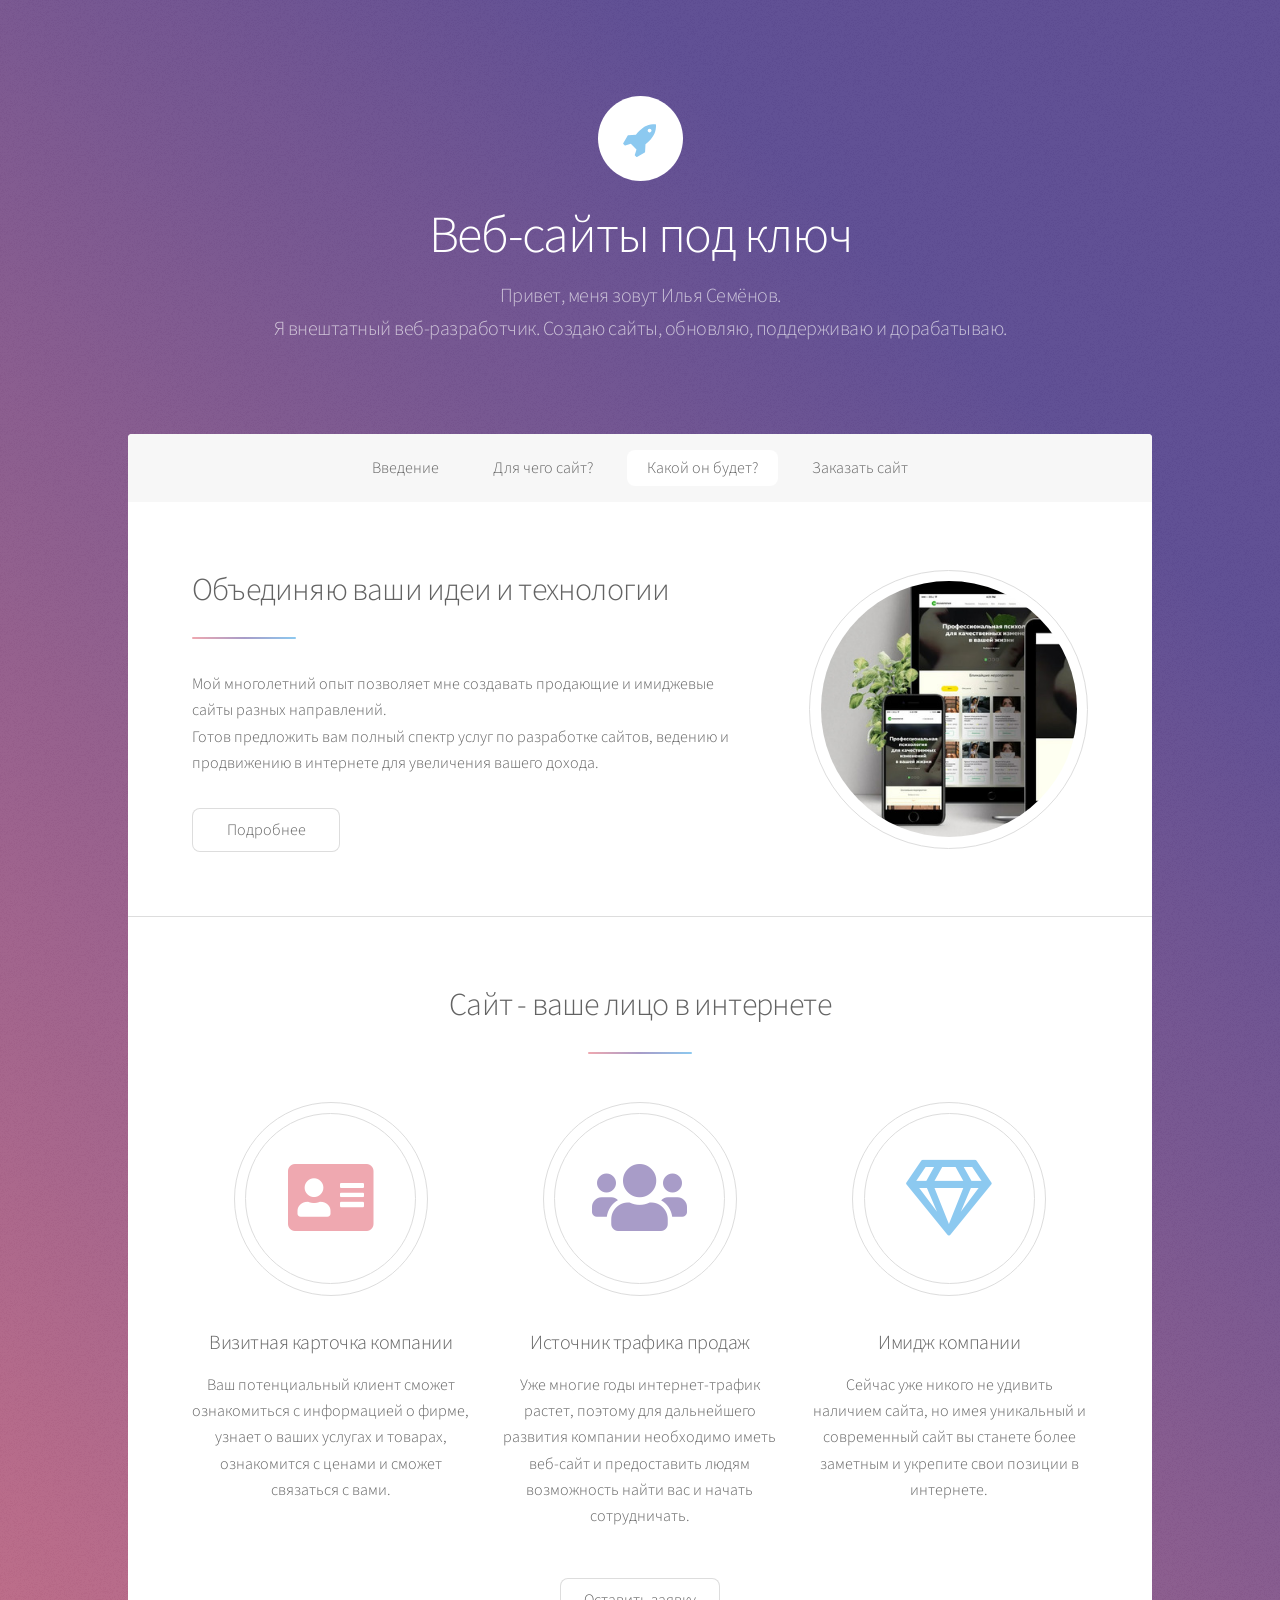
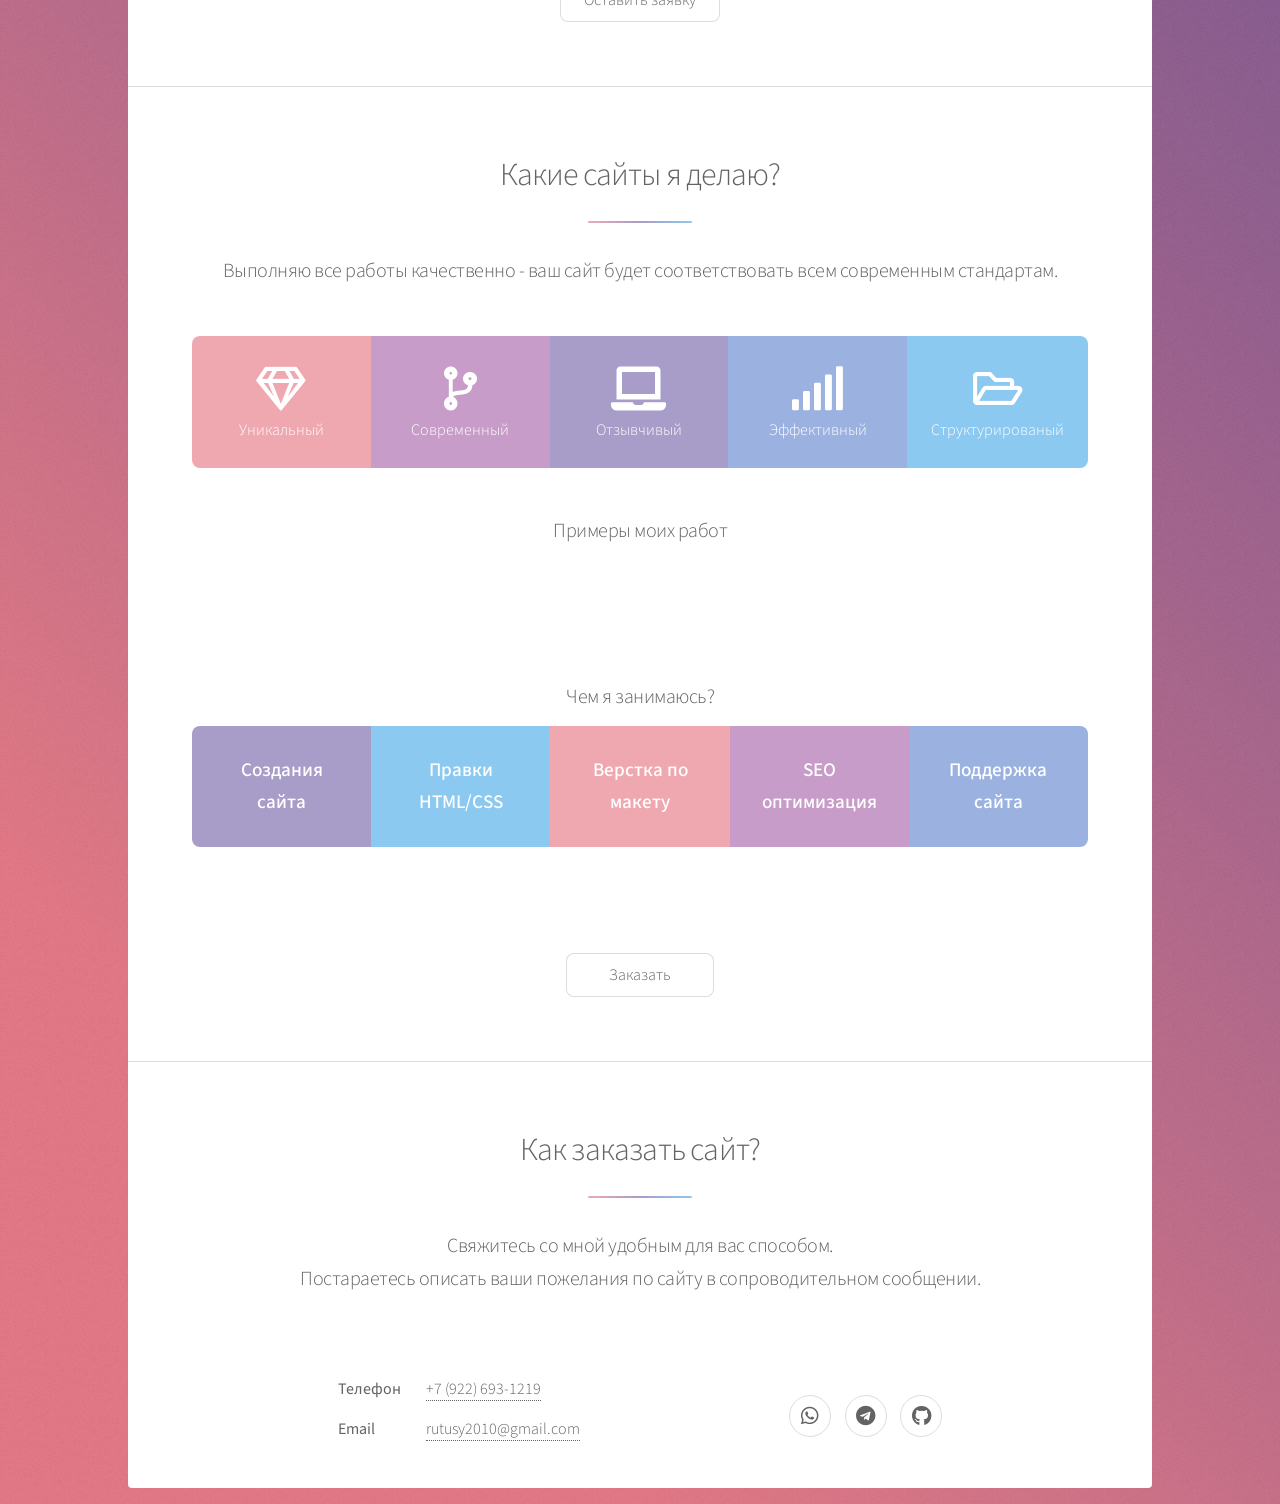
==== index.html @ 0dbcd91a "Update index.html" ====
<!DOCTYPE HTML>
<html>
	<head>
		<title>Веб-разработка. Сайты на заказ. Илья Семёнов.</title>
		<meta charset="utf-8" />
		<meta name="viewport" content="width=device-width, initial-scale=1, user-scalable=no" />
		<link rel="stylesheet" href="assets/css/main.css" />
		<noscript><link rel="stylesheet" href="assets/css/noscript.css" /></noscript>
	</head>
	<body class="is-preload">

		<!-- Wrapper -->
			<div id="wrapper">

				<!-- Header -->
					<header id="header" class="alt">
						<span class="logo"><img src="images/logo.svg" alt="" /></span>
						<h1>Веб-сайты под ключ</h1>
						<p>Привет, меня зовут Илья&nbspСемёнов. <br />Я внештатный веб-разработчик. Создаю сайты, обновляю, поддерживаю и дорабатываю.</p>
					</header>

				<!-- Nav -->
					<nav id="nav">
						<ul>
							<li><a href="#intro" class="active">Введение</a></li>
							<li><a href="#first">Для чего сайт?</a></li>
							<li><a href="#second">Какой он будет?</a></li>
							<li><a href="#cta">Заказать сайт</a></li>
						</ul>
					</nav>

				<!-- Main -->
					<div id="main">

						<!-- Introduction -->
							<section id="intro" class="main">
								<div class="spotlight">
									<div class="content">
										<header class="major">
											<h2>Объединяю ваши идеи и технологии</h2>
										</header>
										<p>Мой многолетний опыт позволяет мне создавать продающие и имиджевые сайты разных направлений.<br />Готов предложить вам полный спектр услуг по разработке сайтов, ведению и продвижению в интернете для увеличения вашего дохода.</p>
										<ul class="actions">
											<li><a href="#first" class="button">Подробнее</a></li>
										</ul>
									</div>
									<span class="image"><img src="images/pic01.jpg" alt="" /></span>
								</div>
							</section>

						<!-- First Section -->
							<section id="first" class="main special">
								<header class="major">
									<h2>Сайт - ваше лицо в интернете</h2>
								</header>
								<ul class="features">
									<li>
										<span class="icon solid major style1 fa-address-card"></span>
										<h3>Визитная карточка компании</h3>
										<p>Ваш потенциальный клиент сможет ознакомиться с информацией о фирме, узнает о ваших услугах и товарах, ознакомится с ценами и сможет связаться с вами.</p>
									</li>
									<li>
										<span class="icon solid major style3 fa-users"></span>
										<h3>Источник трафика продаж</h3>
										<p>Уже многие годы интернет-трафик растет, поэтому для дальнейшего развития компании необходимо иметь веб-сайт и предоставить людям возможность найти вас и начать сотрудничать.</p>
									</li>
									<li>
										<span class="icon major style5 fa-gem"></span>
										<h3>Имидж компании</h3>
										<p>Сейчас уже никого не удивить наличием сайта, но имея уникальный и современный сайт вы станете более заметным и укрепите свои позиции в интернете.</p>
									</li>
								</ul>
								<footer class="major">
									<ul class="actions special">
										<li><a href="#cta" class="button">Оставить заявку</a></li>
									</ul>
								</footer>
							</section>

						<!-- Second Section -->
							<section id="second" class="main special">
								<header class="major">
									<h2>Какие сайты я делаю?</h2>
									<p>Выполняю все работы качественно - ваш сайт будет соответствовать всем современным стандартам.</p>
								</header>
								<ul class="statistics">
									<li class="style1">
										<span class="icon fa-gem"></span>
										<strong> </strong> Уникальный
									</li>
									<li class="style2">
										<span class="icon solid fa-code-branch"></span>
										<strong> </strong> Современный
									</li>
									<li class="style3">
										<span class="icon solid fa-laptop"></span>
										<strong> </strong> Отзывчивый
									</li>
									<li class="style4">
										<span class="icon solid fa-signal"></span>
										<strong> </strong> Эффективный
									</li>
									<li class="style5">
										<span class="icon fa-folder-open"></span>
										<strong> </strong> Структурированый
									</li>
								</ul>
								<h3>Примеры моих работ</h3>
								<div class="content works">
									<div class="works__item">
										<img src="/images/works/src1.jpg" alt="">
									</div>
									<div class="works__item">
										<img src="/images/works/src1.jpg" alt="">
									</div>
									<div class="works__item">
										<img src="/images/works/src1.jpg" alt="">
									</div>
								</div>
								<div class="content" style="columns:20em 1"><h3>Чем я занимаюсь?</h3>
									<ul class="statistics" style="font-size: 1.2em;font-weight: 500;">
										<li class="style3">

											Создания сайта
										</li>
										<li class="style5">

											Правки HTML/CSS
										</li>
										<li class="style1">

											Верстка по макету
										</li>
										<li class="style2">

											SEO оптимизация
										</li>
										<li class="style4">

											Поддержка сайта
										</li>
									</ul>
									</div>
								<footer class="major">
									<ul class="actions special">
										<li><a href="#cta" class="button">Заказать</a></li>
									</ul>
								</footer>
							</section>

						<!-- Get Started -->
							<section id="cta" class="main special">
								<header class="major">
									<h2>Как заказать сайт?</h2>
									<p>Свяжитесь со мной удобным для вас способом.<br />Постараетесь описать ваши пожелания по сайту в сопроводительном сообщении.</p>
								</header>
							</section>
							<section style="
							    display: flex;
							    justify-content: space-evenly;
							    align-items: center;
									flex-wrap: wrap;
							">
								<dl class="alt">
								<dt>Телефон</dt>
									<dd><a href="tel:+79226931219">+7 (922) 693-1219</a></dd>
								<dt>Email</dt>
								<dd><a href="mailto:rutusy2010@gmail.com">rutusy2010@gmail.com</a></dd>
								</dl>
								<ul class="icons">
								<li><a href="https://wa.me/79226931219?text=" class="icon brands fa-whatsapp alt"><span class="label">Whatsapp</span></a></li>
								<li><a href="https://t.me/sailen2h" class="icon brands fa-telegram alt"><span class="label">Telegram</span></a></li>
								<li><a href="https://github.com/Rutusy" class="icon brands fa-github alt"><span class="label">GitHub</span></a></li>
								</ul>
							</section>

					</div>

			</div>

		<!-- Scripts -->
			<script src="assets/js/jquery.min.js"></script>
			<script src="assets/js/jquery.scrollex.min.js"></script>
			<script src="assets/js/jquery.scrolly.min.js"></script>
			<script src="assets/js/browser.min.js"></script>
			<script src="assets/js/breakpoints.min.js"></script>
			<script src="assets/js/util.js"></script>
			<script src="assets/js/main.js"></script>

	</body>
</html>
---- assets/css/main.css ----
@import url(fontawesome-all.min.css);
@import 'https://fonts.googleapis.com/css?family=Source+Sans+Pro:300,400';

/*
	Stellar by HTML5 UP
	html5up.net | @ajlkn
	Free for personal and commercial use under the CCA 3.0 license (html5up.net/license)
*/

html, body, div, span, applet, object,
iframe, h1, h2, h3, h4, h5, h6, p, blockquote,
pre, a, abbr, acronym, address, big, cite,
code, del, dfn, em, img, ins, kbd, q, s, samp,
small, strike, strong, sub, sup, tt, var, b,
u, i, center, dl, dt, dd, ol, ul, li, fieldset,
form, label, legend, table, caption, tbody,
tfoot, thead, tr, th, td, article, aside,
canvas, details, embed, figure, figcaption,
footer, header, hgroup, menu, nav, output, ruby,
section, summary, time, mark, audio, video {
	margin: 0;
	padding: 0;
	border: 0;
	font-size: 100%;
	font: inherit;
	vertical-align: baseline;}

article, aside, details, figcaption, figure,
footer, header, hgroup, menu, nav, section {
	display: block;}

body {
	line-height: 1;
}

ol, ul {
	list-style: none;
}

blockquote, q {
	quotes: none;
}

	blockquote:before, blockquote:after, q:before, q:after {
		content: '';
		content: none;
	}

table {
	border-collapse: collapse;
	border-spacing: 0;
}

body {
	-webkit-text-size-adjust: none;
}

mark {
	background-color: transparent;
	color: inherit;
}

input::-moz-focus-inner {
	border: 0;
	padding: 0;
}

input, select, textarea {
	-moz-appearance: none;
	-webkit-appearance: none;
	-ms-appearance: none;
	appearance: none;
}

/* Basic */

	@-ms-viewport {
		width: device-width;
	}

	body {
		-ms-overflow-style: scrollbar;
	}

	@media screen and (max-width: 480px) {

		html, body {
			min-width: 320px;
		}

	}

	html {
		box-sizing: border-box;
	}

	*, *:before, *:after {
		box-sizing: inherit;
	}

	body {
		background-color: #935d8c;
		background-image: url("images/overlay.png"), -moz-linear-gradient(45deg, #e37682 15%, #5f4d93 85%);
		background-image: url("images/overlay.png"), -webkit-linear-gradient(45deg, #e37682 15%, #5f4d93 85%);
		background-image: url("images/overlay.png"), -ms-linear-gradient(45deg, #e37682 15%, #5f4d93 85%);
		background-image: url("images/overlay.png"), linear-gradient(45deg, #e37682 15%, #5f4d93 85%);
	}

		body.is-preload *, body.is-preload *:before, body.is-preload *:after {
			-moz-animation: none !important;
			-webkit-animation: none !important;
			-ms-animation: none !important;
			animation: none !important;
			-moz-transition: none !important;
			-webkit-transition: none !important;
			-ms-transition: none !important;
			transition: none !important;
		}

/* Type */

	body {
		background-color: #935d8c;
		color: rgba(255, 255, 255, 0.65);
	}

	body, input, select, textarea {
		font-family: "Source Sans Pro", Helvetica, sans-serif;
		font-size: 17pt;
		font-weight: 300;
		line-height: 1.65;
	}

		@media screen and (max-width: 1680px) {

			body, input, select, textarea {
				font-size: 14pt;
			}

		}

		@media screen and (max-width: 1280px) {

			body, input, select, textarea {
				font-size: 12pt;
			}

		}

		@media screen and (max-width: 360px) {

			body, input, select, textarea {
				font-size: 11pt;
			}

		}

	a {
		-moz-transition: color 0.2s ease, border-bottom 0.2s ease;
		-webkit-transition: color 0.2s ease, border-bottom 0.2s ease;
		-ms-transition: color 0.2s ease, border-bottom 0.2s ease;
		transition: color 0.2s ease, border-bottom 0.2s ease;
		text-decoration: none;
		border-bottom: dotted 1px;
		color: inherit;
	}

		a:hover {
			border-bottom-color: transparent;
		}

	strong, b {
		font-weight: 400;
	}

	em, i {
		font-style: italic;
	}

	p {
		margin: 0 0 2em 0;
	}

		p.content {
			-moz-columns: 20em 2;
			-webkit-columns: 20em 2;
			-ms-columns: 20em 2;
			columns: 20em 2;
			-moz-column-gap: 2em;
			-webkit-column-gap: 2em;
			-ms-column-gap: 2em;
			column-gap: 2em;
			text-align: justify;
		}

	h1, h2, h3, h4, h5, h6 {
		font-weight: 300;
		line-height: 1.5;
		margin: 0 0 0.7em 0;
		letter-spacing: -0.025em;
	}

		h1 a, h2 a, h3 a, h4 a, h5 a, h6 a {
			color: inherit;
			text-decoration: none;
		}

	h1 {
		font-size: 2.5em;
		line-height: 1.2;
	}

	h2 {
		font-size: 1.5em;
	}

	h3 {
		font-size: 1.25em;
	}

	h4 {
		font-size: 1.1em;
	}

	h5 {
		font-size: 0.9em;
	}

	h6 {
		font-size: 0.7em;
	}

	@media screen and (max-width: 736px) {

		h1 {
			font-size: 2em;
		}

	}

	sub {
		font-size: 0.8em;
		position: relative;
		top: 0.5em;
	}

	sup {
		font-size: 0.8em;
		position: relative;
		top: -0.5em;
	}

	blockquote {
		border-left: solid 4px;
		font-style: italic;
		margin: 0 0 2em 0;
		padding: 0.5em 0 0.5em 2em;
	}

	code {
		border-radius: 8px;
		border: solid 1px;
		font-family: "Courier New", monospace;
		font-size: 0.9em;
		margin: 0 0.25em;
		padding: 0.25em 0.65em;
	}

	pre {
		-webkit-overflow-scrolling: touch;
		font-family: "Courier New", monospace;
		font-size: 0.9em;
		margin: 0 0 2em 0;
	}

		pre code {
			display: block;
			line-height: 1.75;
			padding: 1em 1.5em;
			overflow-x: auto;
		}

	hr {
		border: 0;
		border-bottom: solid 1px;
		margin: 2em 0;
	}

		hr.major {
			margin: 3em 0;
		}

	.align-left {
		text-align: left;
	}

	.align-center {
		text-align: center;
	}

	.align-right {
		text-align: right;
	}

	input, select, textarea {
		color: #ffffff;
	}

	a:hover {
		color: #ffffff;
	}

	strong, b {
		color: #ffffff;
	}

	h1, h2, h3, h4, h5, h6 {
		color: #ffffff;
	}

	blockquote {
		border-left-color: rgba(255, 255, 255, 0.35);
	}

	code {
		background: rgba(255, 255, 255, 0.075);
		border-color: rgba(255, 255, 255, 0.35);
	}

	hr {
		border-bottom-color: rgba(255, 255, 255, 0.35);
	}

/* Row */

	.row {
		display: flex;
		flex-wrap: wrap;
		box-sizing: border-box;
		align-items: stretch;
	}

		.row > * {
			box-sizing: border-box;
		}

		.row.gtr-uniform > * > :last-child {
			margin-bottom: 0;
		}

		.row.aln-left {
			justify-content: flex-start;
		}

		.row.aln-center {
			justify-content: center;
		}

		.row.aln-right {
			justify-content: flex-end;
		}

		.row.aln-top {
			align-items: flex-start;
		}

		.row.aln-middle {
			align-items: center;
		}

		.row.aln-bottom {
			align-items: flex-end;
		}

		.row > .imp {
			order: -1;
		}

		.row > .col-1 {
			width: 8.33333%;
		}

		.row > .off-1 {
			margin-left: 8.33333%;
		}

		.row > .col-2 {
			width: 16.66667%;
		}

		.row > .off-2 {
			margin-left: 16.66667%;
		}

		.row > .col-3 {
			width: 25%;
		}

		.row > .off-3 {
			margin-left: 25%;
		}

		.row > .col-4 {
			width: 33.33333%;
		}

		.row > .off-4 {
			margin-left: 33.33333%;
		}

		.row > .col-5 {
			width: 41.66667%;
		}

		.row > .off-5 {
			margin-left: 41.66667%;
		}

		.row > .col-6 {
			width: 50%;
		}

		.row > .off-6 {
			margin-left: 50%;
		}

		.row > .col-7 {
			width: 58.33333%;
		}

		.row > .off-7 {
			margin-left: 58.33333%;
		}

		.row > .col-8 {
			width: 66.66667%;
		}

		.row > .off-8 {
			margin-left: 66.66667%;
		}

		.row > .col-9 {
			width: 75%;
		}

		.row > .off-9 {
			margin-left: 75%;
		}

		.row > .col-10 {
			width: 83.33333%;
		}

		.row > .off-10 {
			margin-left: 83.33333%;
		}

		.row > .col-11 {
			width: 91.66667%;
		}

		.row > .off-11 {
			margin-left: 91.66667%;
		}

		.row > .col-12 {
			width: 100%;
		}

		.row > .off-12 {
			margin-left: 100%;
		}

		.row.gtr-0 {
			margin-top: 0;
			margin-left: 0em;
		}

			.row.gtr-0 > * {
				padding: 0 0 0 0em;
			}

			.row.gtr-0.gtr-uniform {
				margin-top: 0em;
			}

				.row.gtr-0.gtr-uniform > * {
					padding-top: 0em;
				}

		.row.gtr-25 {
			margin-top: 0;
			margin-left: -0.375em;
		}

			.row.gtr-25 > * {
				padding: 0 0 0 0.375em;
			}

			.row.gtr-25.gtr-uniform {
				margin-top: -0.375em;
			}

				.row.gtr-25.gtr-uniform > * {
					padding-top: 0.375em;
				}

		.row.gtr-50 {
			margin-top: 0;
			margin-left: -0.75em;
		}

			.row.gtr-50 > * {
				padding: 0 0 0 0.75em;
			}

			.row.gtr-50.gtr-uniform {
				margin-top: -0.75em;
			}

				.row.gtr-50.gtr-uniform > * {
					padding-top: 0.75em;
				}

		.row {
			margin-top: 0;
			margin-left: -1.5em;
		}

			.row > * {
				padding: 0 0 0 1.5em;
			}

			.row.gtr-uniform {
				margin-top: -1.5em;
			}

				.row.gtr-uniform > * {
					padding-top: 1.5em;
				}

		.row.gtr-150 {
			margin-top: 0;
			margin-left: -2.25em;
		}

			.row.gtr-150 > * {
				padding: 0 0 0 2.25em;
			}

			.row.gtr-150.gtr-uniform {
				margin-top: -2.25em;
			}

				.row.gtr-150.gtr-uniform > * {
					padding-top: 2.25em;
				}

		.row.gtr-200 {
			margin-top: 0;
			margin-left: -3em;
		}

			.row.gtr-200 > * {
				padding: 0 0 0 3em;
			}

			.row.gtr-200.gtr-uniform {
				margin-top: -3em;
			}

				.row.gtr-200.gtr-uniform > * {
					padding-top: 3em;
				}

		@media screen and (max-width: 1680px) {

			.row {
				display: flex;
				flex-wrap: wrap;
				box-sizing: border-box;
				align-items: stretch;
			}

				.row > * {
					box-sizing: border-box;
				}

				.row.gtr-uniform > * > :last-child {
					margin-bottom: 0;
				}

				.row.aln-left {
					justify-content: flex-start;
				}

				.row.aln-center {
					justify-content: center;
				}

				.row.aln-right {
					justify-content: flex-end;
				}

				.row.aln-top {
					align-items: flex-start;
				}

				.row.aln-middle {
					align-items: center;
				}

				.row.aln-bottom {
					align-items: flex-end;
				}

				.row > .imp-xlarge {
					order: -1;
				}

				.row > .col-1-xlarge {
					width: 8.33333%;
				}

				.row > .off-1-xlarge {
					margin-left: 8.33333%;
				}

				.row > .col-2-xlarge {
					width: 16.66667%;
				}

				.row > .off-2-xlarge {
					margin-left: 16.66667%;
				}

				.row > .col-3-xlarge {
					width: 25%;
				}

				.row > .off-3-xlarge {
					margin-left: 25%;
				}

				.row > .col-4-xlarge {
					width: 33.33333%;
				}

				.row > .off-4-xlarge {
					margin-left: 33.33333%;
				}

				.row > .col-5-xlarge {
					width: 41.66667%;
				}

				.row > .off-5-xlarge {
					margin-left: 41.66667%;
				}

				.row > .col-6-xlarge {
					width: 50%;
				}

				.row > .off-6-xlarge {
					margin-left: 50%;
				}

				.row > .col-7-xlarge {
					width: 58.33333%;
				}

				.row > .off-7-xlarge {
					margin-left: 58.33333%;
				}

				.row > .col-8-xlarge {
					width: 66.66667%;
				}

				.row > .off-8-xlarge {
					margin-left: 66.66667%;
				}

				.row > .col-9-xlarge {
					width: 75%;
				}

				.row > .off-9-xlarge {
					margin-left: 75%;
				}

				.row > .col-10-xlarge {
					width: 83.33333%;
				}

				.row > .off-10-xlarge {
					margin-left: 83.33333%;
				}

				.row > .col-11-xlarge {
					width: 91.66667%;
				}

				.row > .off-11-xlarge {
					margin-left: 91.66667%;
				}

				.row > .col-12-xlarge {
					width: 100%;
				}

				.row > .off-12-xlarge {
					margin-left: 100%;
				}

				.row.gtr-0 {
					margin-top: 0;
					margin-left: 0em;
				}

					.row.gtr-0 > * {
						padding: 0 0 0 0em;
					}

					.row.gtr-0.gtr-uniform {
						margin-top: 0em;
					}

						.row.gtr-0.gtr-uniform > * {
							padding-top: 0em;
						}

				.row.gtr-25 {
					margin-top: 0;
					margin-left: -0.375em;
				}

					.row.gtr-25 > * {
						padding: 0 0 0 0.375em;
					}

					.row.gtr-25.gtr-uniform {
						margin-top: -0.375em;
					}

						.row.gtr-25.gtr-uniform > * {
							padding-top: 0.375em;
						}

				.row.gtr-50 {
					margin-top: 0;
					margin-left: -0.75em;
				}

					.row.gtr-50 > * {
						padding: 0 0 0 0.75em;
					}

					.row.gtr-50.gtr-uniform {
						margin-top: -0.75em;
					}

						.row.gtr-50.gtr-uniform > * {
							padding-top: 0.75em;
						}

				.row {
					margin-top: 0;
					margin-left: -1.5em;
				}

					.row > * {
						padding: 0 0 0 1.5em;
					}

					.row.gtr-uniform {
						margin-top: -1.5em;
					}

						.row.gtr-uniform > * {
							padding-top: 1.5em;
						}

				.row.gtr-150 {
					margin-top: 0;
					margin-left: -2.25em;
				}

					.row.gtr-150 > * {
						padding: 0 0 0 2.25em;
					}

					.row.gtr-150.gtr-uniform {
						margin-top: -2.25em;
					}

						.row.gtr-150.gtr-uniform > * {
							padding-top: 2.25em;
						}

				.row.gtr-200 {
					margin-top: 0;
					margin-left: -3em;
				}

					.row.gtr-200 > * {
						padding: 0 0 0 3em;
					}

					.row.gtr-200.gtr-uniform {
						margin-top: -3em;
					}

						.row.gtr-200.gtr-uniform > * {
							padding-top: 3em;
						}

		}

		@media screen and (max-width: 1280px) {

			.row {
				display: flex;
				flex-wrap: wrap;
				box-sizing: border-box;
				align-items: stretch;
			}

				.row > * {
					box-sizing: border-box;
				}

				.row.gtr-uniform > * > :last-child {
					margin-bottom: 0;
				}

				.row.aln-left {
					justify-content: flex-start;
				}

				.row.aln-center {
					justify-content: center;
				}

				.row.aln-right {
					justify-content: flex-end;
				}

				.row.aln-top {
					align-items: flex-start;
				}

				.row.aln-middle {
					align-items: center;
				}

				.row.aln-bottom {
					align-items: flex-end;
				}

				.row > .imp-large {
					order: -1;
				}

				.row > .col-1-large {
					width: 8.33333%;
				}

				.row > .off-1-large {
					margin-left: 8.33333%;
				}

				.row > .col-2-large {
					width: 16.66667%;
				}

				.row > .off-2-large {
					margin-left: 16.66667%;
				}

				.row > .col-3-large {
					width: 25%;
				}

				.row > .off-3-large {
					margin-left: 25%;
				}

				.row > .col-4-large {
					width: 33.33333%;
				}

				.row > .off-4-large {
					margin-left: 33.33333%;
				}

				.row > .col-5-large {
					width: 41.66667%;
				}

				.row > .off-5-large {
					margin-left: 41.66667%;
				}

				.row > .col-6-large {
					width: 50%;
				}

				.row > .off-6-large {
					margin-left: 50%;
				}

				.row > .col-7-large {
					width: 58.33333%;
				}

				.row > .off-7-large {
					margin-left: 58.33333%;
				}

				.row > .col-8-large {
					width: 66.66667%;
				}

				.row > .off-8-large {
					margin-left: 66.66667%;
				}

				.row > .col-9-large {
					width: 75%;
				}

				.row > .off-9-large {
					margin-left: 75%;
				}

				.row > .col-10-large {
					width: 83.33333%;
				}

				.row > .off-10-large {
					margin-left: 83.33333%;
				}

				.row > .col-11-large {
					width: 91.66667%;
				}

				.row > .off-11-large {
					margin-left: 91.66667%;
				}

				.row > .col-12-large {
					width: 100%;
				}

				.row > .off-12-large {
					margin-left: 100%;
				}

				.row.gtr-0 {
					margin-top: 0;
					margin-left: 0em;
				}

					.row.gtr-0 > * {
						padding: 0 0 0 0em;
					}

					.row.gtr-0.gtr-uniform {
						margin-top: 0em;
					}

						.row.gtr-0.gtr-uniform > * {
							padding-top: 0em;
						}

				.row.gtr-25 {
					margin-top: 0;
					margin-left: -0.375em;
				}

					.row.gtr-25 > * {
						padding: 0 0 0 0.375em;
					}

					.row.gtr-25.gtr-uniform {
						margin-top: -0.375em;
					}

						.row.gtr-25.gtr-uniform > * {
							padding-top: 0.375em;
						}

				.row.gtr-50 {
					margin-top: 0;
					margin-left: -0.75em;
				}

					.row.gtr-50 > * {
						padding: 0 0 0 0.75em;
					}

					.row.gtr-50.gtr-uniform {
						margin-top: -0.75em;
					}

						.row.gtr-50.gtr-uniform > * {
							padding-top: 0.75em;
						}

				.row {
					margin-top: 0;
					margin-left: -1.5em;
				}

					.row > * {
						padding: 0 0 0 1.5em;
					}

					.row.gtr-uniform {
						margin-top: -1.5em;
					}

						.row.gtr-uniform > * {
							padding-top: 1.5em;
						}

				.row.gtr-150 {
					margin-top: 0;
					margin-left: -2.25em;
				}

					.row.gtr-150 > * {
						padding: 0 0 0 2.25em;
					}

					.row.gtr-150.gtr-uniform {
						margin-top: -2.25em;
					}

						.row.gtr-150.gtr-uniform > * {
							padding-top: 2.25em;
						}

				.row.gtr-200 {
					margin-top: 0;
					margin-left: -3em;
				}

					.row.gtr-200 > * {
						padding: 0 0 0 3em;
					}

					.row.gtr-200.gtr-uniform {
						margin-top: -3em;
					}

						.row.gtr-200.gtr-uniform > * {
							padding-top: 3em;
						}

		}

		@media screen and (max-width: 980px) {

			.row {
				display: flex;
				flex-wrap: wrap;
				box-sizing: border-box;
				align-items: stretch;
			}

				.row > * {
					box-sizing: border-box;
				}

				.row.gtr-uniform > * > :last-child {
					margin-bottom: 0;
				}

				.row.aln-left {
					justify-content: flex-start;
				}

				.row.aln-center {
					justify-content: center;
				}

				.row.aln-right {
					justify-content: flex-end;
				}

				.row.aln-top {
					align-items: flex-start;
				}

				.row.aln-middle {
					align-items: center;
				}

				.row.aln-bottom {
					align-items: flex-end;
				}

				.row > .imp-medium {
					order: -1;
				}

				.row > .col-1-medium {
					width: 8.33333%;
				}

				.row > .off-1-medium {
					margin-left: 8.33333%;
				}

				.row > .col-2-medium {
					width: 16.66667%;
				}

				.row > .off-2-medium {
					margin-left: 16.66667%;
				}

				.row > .col-3-medium {
					width: 25%;
				}

				.row > .off-3-medium {
					margin-left: 25%;
				}

				.row > .col-4-medium {
					width: 33.33333%;
				}

				.row > .off-4-medium {
					margin-left: 33.33333%;
				}

				.row > .col-5-medium {
					width: 41.66667%;
				}

				.row > .off-5-medium {
					margin-left: 41.66667%;
				}

				.row > .col-6-medium {
					width: 50%;
				}

				.row > .off-6-medium {
					margin-left: 50%;
				}

				.row > .col-7-medium {
					width: 58.33333%;
				}

				.row > .off-7-medium {
					margin-left: 58.33333%;
				}

				.row > .col-8-medium {
					width: 66.66667%;
				}

				.row > .off-8-medium {
					margin-left: 66.66667%;
				}

				.row > .col-9-medium {
					width: 75%;
				}

				.row > .off-9-medium {
					margin-left: 75%;
				}

				.row > .col-10-medium {
					width: 83.33333%;
				}

				.row > .off-10-medium {
					margin-left: 83.33333%;
				}

				.row > .col-11-medium {
					width: 91.66667%;
				}

				.row > .off-11-medium {
					margin-left: 91.66667%;
				}

				.row > .col-12-medium {
					width: 100%;
				}

				.row > .off-12-medium {
					margin-left: 100%;
				}

				.row.gtr-0 {
					margin-top: 0;
					margin-left: 0em;
				}

					.row.gtr-0 > * {
						padding: 0 0 0 0em;
					}

					.row.gtr-0.gtr-uniform {
						margin-top: 0em;
					}

						.row.gtr-0.gtr-uniform > * {
							padding-top: 0em;
						}

				.row.gtr-25 {
					margin-top: 0;
					margin-left: -0.375em;
				}

					.row.gtr-25 > * {
						padding: 0 0 0 0.375em;
					}

					.row.gtr-25.gtr-uniform {
						margin-top: -0.375em;
					}

						.row.gtr-25.gtr-uniform > * {
							padding-top: 0.375em;
						}

				.row.gtr-50 {
					margin-top: 0;
					margin-left: -0.75em;
				}

					.row.gtr-50 > * {
						padding: 0 0 0 0.75em;
					}

					.row.gtr-50.gtr-uniform {
						margin-top: -0.75em;
					}

						.row.gtr-50.gtr-uniform > * {
							padding-top: 0.75em;
						}

				.row {
					margin-top: 0;
					margin-left: -1.5em;
				}

					.row > * {
						padding: 0 0 0 1.5em;
					}

					.row.gtr-uniform {
						margin-top: -1.5em;
					}

						.row.gtr-uniform > * {
							padding-top: 1.5em;
						}

				.row.gtr-150 {
					margin-top: 0;
					margin-left: -2.25em;
				}

					.row.gtr-150 > * {
						padding: 0 0 0 2.25em;
					}

					.row.gtr-150.gtr-uniform {
						margin-top: -2.25em;
					}

						.row.gtr-150.gtr-uniform > * {
							padding-top: 2.25em;
						}

				.row.gtr-200 {
					margin-top: 0;
					margin-left: -3em;
				}

					.row.gtr-200 > * {
						padding: 0 0 0 3em;
					}

					.row.gtr-200.gtr-uniform {
						margin-top: -3em;
					}

						.row.gtr-200.gtr-uniform > * {
							padding-top: 3em;
						}

		}

		@media screen and (max-width: 736px) {

			.row {
				display: flex;
				flex-wrap: wrap;
				box-sizing: border-box;
				align-items: stretch;
			}

				.row > * {
					box-sizing: border-box;
				}

				.row.gtr-uniform > * > :last-child {
					margin-bottom: 0;
				}

				.row.aln-left {
					justify-content: flex-start;
				}

				.row.aln-center {
					justify-content: center;
				}

				.row.aln-right {
					justify-content: flex-end;
				}

				.row.aln-top {
					align-items: flex-start;
				}

				.row.aln-middle {
					align-items: center;
				}

				.row.aln-bottom {
					align-items: flex-end;
				}

				.row > .imp-small {
					order: -1;
				}

				.row > .col-1-small {
					width: 8.33333%;
				}

				.row > .off-1-small {
					margin-left: 8.33333%;
				}

				.row > .col-2-small {
					width: 16.66667%;
				}

				.row > .off-2-small {
					margin-left: 16.66667%;
				}

				.row > .col-3-small {
					width: 25%;
				}

				.row > .off-3-small {
					margin-left: 25%;
				}

				.row > .col-4-small {
					width: 33.33333%;
				}

				.row > .off-4-small {
					margin-left: 33.33333%;
				}

				.row > .col-5-small {
					width: 41.66667%;
				}

				.row > .off-5-small {
					margin-left: 41.66667%;
				}

				.row > .col-6-small {
					width: 50%;
				}

				.row > .off-6-small {
					margin-left: 50%;
				}

				.row > .col-7-small {
					width: 58.33333%;
				}

				.row > .off-7-small {
					margin-left: 58.33333%;
				}

				.row > .col-8-small {
					width: 66.66667%;
				}

				.row > .off-8-small {
					margin-left: 66.66667%;
				}

				.row > .col-9-small {
					width: 75%;
				}

				.row > .off-9-small {
					margin-left: 75%;
				}

				.row > .col-10-small {
					width: 83.33333%;
				}

				.row > .off-10-small {
					margin-left: 83.33333%;
				}

				.row > .col-11-small {
					width: 91.66667%;
				}

				.row > .off-11-small {
					margin-left: 91.66667%;
				}

				.row > .col-12-small {
					width: 100%;
				}

				.row > .off-12-small {
					margin-left: 100%;
				}

				.row.gtr-0 {
					margin-top: 0;
					margin-left: 0em;
				}

					.row.gtr-0 > * {
						padding: 0 0 0 0em;
					}

					.row.gtr-0.gtr-uniform {
						margin-top: 0em;
					}

						.row.gtr-0.gtr-uniform > * {
							padding-top: 0em;
						}

				.row.gtr-25 {
					margin-top: 0;
					margin-left: -0.25em;
				}

					.row.gtr-25 > * {
						padding: 0 0 0 0.25em;
					}

					.row.gtr-25.gtr-uniform {
						margin-top: -0.25em;
					}

						.row.gtr-25.gtr-uniform > * {
							padding-top: 0.25em;
						}

				.row.gtr-50 {
					margin-top: 0;
					margin-left: -0.5em;
				}

					.row.gtr-50 > * {
						padding: 0 0 0 0.5em;
					}

					.row.gtr-50.gtr-uniform {
						margin-top: -0.5em;
					}

						.row.gtr-50.gtr-uniform > * {
							padding-top: 0.5em;
						}

				.row {
					margin-top: 0;
					margin-left: -1em;
				}

					.row > * {
						padding: 0 0 0 1em;
					}

					.row.gtr-uniform {
						margin-top: -1em;
					}

						.row.gtr-uniform > * {
							padding-top: 1em;
						}

				.row.gtr-150 {
					margin-top: 0;
					margin-left: -1.5em;
				}

					.row.gtr-150 > * {
						padding: 0 0 0 1.5em;
					}

					.row.gtr-150.gtr-uniform {
						margin-top: -1.5em;
					}

						.row.gtr-150.gtr-uniform > * {
							padding-top: 1.5em;
						}

				.row.gtr-200 {
					margin-top: 0;
					margin-left: -2em;
				}

					.row.gtr-200 > * {
						padding: 0 0 0 2em;
					}

					.row.gtr-200.gtr-uniform {
						margin-top: -2em;
					}

						.row.gtr-200.gtr-uniform > * {
							padding-top: 2em;
						}

		}

		@media screen and (max-width: 480px) {

			.row {
				display: flex;
				flex-wrap: wrap;
				box-sizing: border-box;
				align-items: stretch;
			}

				.row > * {
					box-sizing: border-box;
				}

				.row.gtr-uniform > * > :last-child {
					margin-bottom: 0;
				}

				.row.aln-left {
					justify-content: flex-start;
				}

				.row.aln-center {
					justify-content: center;
				}

				.row.aln-right {
					justify-content: flex-end;
				}

				.row.aln-top {
					align-items: flex-start;
				}

				.row.aln-middle {
					align-items: center;
				}

				.row.aln-bottom {
					align-items: flex-end;
				}

				.row > .imp-xsmall {
					order: -1;
				}

				.row > .col-1-xsmall {
					width: 8.33333%;
				}

				.row > .off-1-xsmall {
					margin-left: 8.33333%;
				}

				.row > .col-2-xsmall {
					width: 16.66667%;
				}

				.row > .off-2-xsmall {
					margin-left: 16.66667%;
				}

				.row > .col-3-xsmall {
					width: 25%;
				}

				.row > .off-3-xsmall {
					margin-left: 25%;
				}

				.row > .col-4-xsmall {
					width: 33.33333%;
				}

				.row > .off-4-xsmall {
					margin-left: 33.33333%;
				}

				.row > .col-5-xsmall {
					width: 41.66667%;
				}

				.row > .off-5-xsmall {
					margin-left: 41.66667%;
				}

				.row > .col-6-xsmall {
					width: 50%;
				}

				.row > .off-6-xsmall {
					margin-left: 50%;
				}

				.row > .col-7-xsmall {
					width: 58.33333%;
				}

				.row > .off-7-xsmall {
					margin-left: 58.33333%;
				}

				.row > .col-8-xsmall {
					width: 66.66667%;
				}

				.row > .off-8-xsmall {
					margin-left: 66.66667%;
				}

				.row > .col-9-xsmall {
					width: 75%;
				}

				.row > .off-9-xsmall {
					margin-left: 75%;
				}

				.row > .col-10-xsmall {
					width: 83.33333%;
				}

				.row > .off-10-xsmall {
					margin-left: 83.33333%;
				}

				.row > .col-11-xsmall {
					width: 91.66667%;
				}

				.row > .off-11-xsmall {
					margin-left: 91.66667%;
				}

				.row > .col-12-xsmall {
					width: 100%;
				}

				.row > .off-12-xsmall {
					margin-left: 100%;
				}

				.row.gtr-0 {
					margin-top: 0;
					margin-left: 0em;
				}

					.row.gtr-0 > * {
						padding: 0 0 0 0em;
					}

					.row.gtr-0.gtr-uniform {
						margin-top: 0em;
					}

						.row.gtr-0.gtr-uniform > * {
							padding-top: 0em;
						}

				.row.gtr-25 {
					margin-top: 0;
					margin-left: -0.3125em;
				}

					.row.gtr-25 > * {
						padding: 0 0 0 0.3125em;
					}

					.row.gtr-25.gtr-uniform {
						margin-top: -0.3125em;
					}

						.row.gtr-25.gtr-uniform > * {
							padding-top: 0.3125em;
						}

				.row.gtr-50 {
					margin-top: 0;
					margin-left: -0.625em;
				}

					.row.gtr-50 > * {
						padding: 0 0 0 0.625em;
					}

					.row.gtr-50.gtr-uniform {
						margin-top: -0.625em;
					}

						.row.gtr-50.gtr-uniform > * {
							padding-top: 0.625em;
						}

				.row {
					margin-top: 0;
					margin-left: -1.25em;
				}

					.row > * {
						padding: 0 0 0 1.25em;
					}

					.row.gtr-uniform {
						margin-top: -1.25em;
					}

						.row.gtr-uniform > * {
							padding-top: 1.25em;
						}

				.row.gtr-150 {
					margin-top: 0;
					margin-left: -1.875em;
				}

					.row.gtr-150 > * {
						padding: 0 0 0 1.875em;
					}

					.row.gtr-150.gtr-uniform {
						margin-top: -1.875em;
					}

						.row.gtr-150.gtr-uniform > * {
							padding-top: 1.875em;
						}

				.row.gtr-200 {
					margin-top: 0;
					margin-left: -2.5em;
				}

					.row.gtr-200 > * {
						padding: 0 0 0 2.5em;
					}

					.row.gtr-200.gtr-uniform {
						margin-top: -2.5em;
					}

						.row.gtr-200.gtr-uniform > * {
							padding-top: 2.5em;
						}

		}

/* Box */

	.box {
		border-radius: 8px;
		border: solid;
		margin-bottom: 2em;
		padding: 1.5em;
	}

		.box > :last-child,
		.box > :last-child > :last-child,
		.box > :last-child > :last-child > :last-child {
			margin-bottom: 0;
		}

		.box.alt {
			border: 0;
			border-radius: 0;
			padding: 0;
		}

	.box {
		border-color: rgba(255, 255, 255, 0.35);
	}

/* Button */

	input[type="submit"],
	input[type="reset"],
	input[type="button"],
	button,
	.button {
		-moz-appearance: none;
		-webkit-appearance: none;
		-ms-appearance: none;
		appearance: none;
		-moz-transition: background-color 0.2s ease-in-out, color 0.2s ease-in-out;
		-webkit-transition: background-color 0.2s ease-in-out, color 0.2s ease-in-out;
		-ms-transition: background-color 0.2s ease-in-out, color 0.2s ease-in-out;
		transition: background-color 0.2s ease-in-out, color 0.2s ease-in-out;
		border-radius: 8px;
		border: 0;
		cursor: pointer;
		display: inline-block;
		font-weight: 300;
		height: 2.75em;
		line-height: 2.75em;
		min-width: 9.25em;
		padding: 0 1.5em;
		text-align: center;
		text-decoration: none;
		white-space: nowrap;
	}

		input[type="submit"].icon,
		input[type="reset"].icon,
		input[type="button"].icon,
		button.icon,
		.button.icon {
			padding-left: 1.35em;
		}

			input[type="submit"].icon:before,
			input[type="reset"].icon:before,
			input[type="button"].icon:before,
			button.icon:before,
			.button.icon:before {
				margin-right: 0.5em;
			}

		input[type="submit"].fit,
		input[type="reset"].fit,
		input[type="button"].fit,
		button.fit,
		.button.fit {
			width: 100%;
		}

		input[type="submit"].small,
		input[type="reset"].small,
		input[type="button"].small,
		button.small,
		.button.small {
			font-size: 0.8em;
		}

		input[type="submit"].large,
		input[type="reset"].large,
		input[type="button"].large,
		button.large,
		.button.large {
			font-size: 1.35em;
		}

		input[type="submit"].disabled, input[type="submit"]:disabled,
		input[type="reset"].disabled,
		input[type="reset"]:disabled,
		input[type="button"].disabled,
		input[type="button"]:disabled,
		button.disabled,
		button:disabled,
		.button.disabled,
		.button:disabled {
			pointer-events: none;
			opacity: 0.25;
		}

		@media screen and (max-width: 736px) {

			input[type="submit"],
			input[type="reset"],
			input[type="button"],
			button,
			.button {
				min-width: 0;
			}

		}

	input[type="submit"],
	input[type="reset"],
	input[type="button"],
	button,
	.button {
		background-color: transparent;
		box-shadow: inset 0 0 0 1px rgba(255, 255, 255, 0.35);
		color: #ffffff !important;
	}

		input[type="submit"]:hover,
		input[type="reset"]:hover,
		input[type="button"]:hover,
		button:hover,
		.button:hover {
			background-color: rgba(255, 255, 255, 0.075);
		}

		input[type="submit"]:active,
		input[type="reset"]:active,
		input[type="button"]:active,
		button:active,
		.button:active {
			background-color: rgba(255, 255, 255, 0.2);
		}

		input[type="submit"].icon:before,
		input[type="reset"].icon:before,
		input[type="button"].icon:before,
		button.icon:before,
		.button.icon:before {
			color: rgba(255, 255, 255, 0.5);
		}

		input[type="submit"].primary,
		input[type="reset"].primary,
		input[type="button"].primary,
		button.primary,
		.button.primary {
			background-color: #8cc9f0;
			color: #ffffff !important;
			box-shadow: none;
		}

			input[type="submit"].primary:hover,
			input[type="reset"].primary:hover,
			input[type="button"].primary:hover,
			button.primary:hover,
			.button.primary:hover {
				background-color: #9acff2;
			}

			input[type="submit"].primary:active,
			input[type="reset"].primary:active,
			input[type="button"].primary:active,
			button.primary:active,
			.button.primary:active {
				background-color: #7ec3ee;
			}

			input[type="submit"].primary.icon:before,
			input[type="reset"].primary.icon:before,
			input[type="button"].primary.icon:before,
			button.primary.icon:before,
			.button.primary.icon:before {
				color: #ffffff !important;
			}

/* Form */

	form {
		margin: 0 0 2em 0;
	}

	label {
		display: block;
		font-size: 0.9em;
		font-weight: 400;
		margin: 0 0 1em 0;
	}

	input[type="text"],
	input[type="password"],
	input[type="email"],
	select,
	textarea {
		-moz-appearance: none;
		-webkit-appearance: none;
		-ms-appearance: none;
		appearance: none;
		border-radius: 8px;
		border: solid 1px;
		color: inherit;
		display: block;
		outline: 0;
		padding: 0 1em;
		text-decoration: none;
		width: 100%;
	}

		input[type="text"]:invalid,
		input[type="password"]:invalid,
		input[type="email"]:invalid,
		select:invalid,
		textarea:invalid {
			box-shadow: none;
		}

	select {
		background-size: 1.25rem;
		background-repeat: no-repeat;
		background-position: calc(100% - 1rem) center;
		height: 2.75em;
		padding-right: 2.75em;
		text-overflow: ellipsis;
	}

		select:focus::-ms-value {
			background-color: transparent;
		}

		select::-ms-expand {
			display: none;
		}

	input[type="text"],
	input[type="password"],
	input[type="email"],
	select {
		height: 2.75em;
	}

	textarea {
		padding: 0.75em 1em;
	}

	input[type="checkbox"],
	input[type="radio"] {
		-moz-appearance: none;
		-webkit-appearance: none;
		-ms-appearance: none;
		appearance: none;
		display: block;
		float: left;
		margin-right: -2em;
		opacity: 0;
		width: 1em;
		z-index: -1;
	}

		input[type="checkbox"] + label,
		input[type="radio"] + label {
			text-decoration: none;
			cursor: pointer;
			display: inline-block;
			font-size: 1em;
			font-weight: 300;
			padding-left: 2.4em;
			padding-right: 0.75em;
			position: relative;
		}

			input[type="checkbox"] + label:before,
			input[type="radio"] + label:before {
				-moz-osx-font-smoothing: grayscale;
				-webkit-font-smoothing: antialiased;
				display: inline-block;
				font-style: normal;
				font-variant: normal;
				text-rendering: auto;
				line-height: 1;
				text-transform: none !important;
				font-family: 'Font Awesome 5 Free';
				font-weight: 900;
			}

			input[type="checkbox"] + label:before,
			input[type="radio"] + label:before {
				border-radius: 8px;
				border: solid 1px;
				content: '';
				display: inline-block;
				font-size: 0.8em;
				height: 2.0625em;
				left: 0;
				line-height: 2.0625em;
				position: absolute;
				text-align: center;
				top: 0;
				width: 2.0625em;
			}

		input[type="checkbox"]:checked + label:before,
		input[type="radio"]:checked + label:before {
			content: '\f00c';
		}

	input[type="checkbox"] + label:before {
		border-radius: 8px;
	}

	input[type="radio"] + label:before {
		border-radius: 100%;
	}

	::-webkit-input-placeholder {
		opacity: 1.0;
	}

	:-moz-placeholder {
		opacity: 1.0;
	}

	::-moz-placeholder {
		opacity: 1.0;
	}

	:-ms-input-placeholder {
		opacity: 1.0;
	}

	label {
		color: #ffffff;
	}

	input[type="text"],
	input[type="password"],
	input[type="email"],
	select,
	textarea {
		background-color: rgba(255, 255, 255, 0.075);
		border-color: rgba(255, 255, 255, 0.35);
	}

		input[type="text"]:focus,
		input[type="password"]:focus,
		input[type="email"]:focus,
		select:focus,
		textarea:focus {
			border-color: #8cc9f0;
			box-shadow: 0 0 0 1px #8cc9f0;
		}

	select {
		background-image: url("data:image/svg+xml;charset=utf8,%3Csvg xmlns='http://www.w3.org/2000/svg' width='40' height='40' preserveAspectRatio='none' viewBox='0 0 40 40'%3E%3Cpath d='M9.4,12.3l10.4,10.4l10.4-10.4c0.2-0.2,0.5-0.4,0.9-0.4c0.3,0,0.6,0.1,0.9,0.4l3.3,3.3c0.2,0.2,0.4,0.5,0.4,0.9 c0,0.4-0.1,0.6-0.4,0.9L20.7,31.9c-0.2,0.2-0.5,0.4-0.9,0.4c-0.3,0-0.6-0.1-0.9-0.4L4.3,17.3c-0.2-0.2-0.4-0.5-0.4-0.9 c0-0.4,0.1-0.6,0.4-0.9l3.3-3.3c0.2-0.2,0.5-0.4,0.9-0.4S9.1,12.1,9.4,12.3z' fill='rgba(255, 255, 255, 0.35)' /%3E%3C/svg%3E");
	}

		select option {
			color: #ffffff;
			background: #935d8c;
		}

	input[type="checkbox"] + label,
	input[type="radio"] + label {
		color: rgba(255, 255, 255, 0.65);
	}

		input[type="checkbox"] + label:before,
		input[type="radio"] + label:before {
			background: rgba(255, 255, 255, 0.075);
			border-color: rgba(255, 255, 255, 0.35);
		}

	input[type="checkbox"]:checked + label:before,
	input[type="radio"]:checked + label:before {
		background-color: #ffffff;
		border-color: #ffffff;
		color: #935d8c;
	}

	input[type="checkbox"]:focus + label:before,
	input[type="radio"]:focus + label:before {
		border-color: #8cc9f0;
		box-shadow: 0 0 0 1px #8cc9f0;
	}

	::-webkit-input-placeholder {
		color: rgba(255, 255, 255, 0.5) !important;
	}

	:-moz-placeholder {
		color: rgba(255, 255, 255, 0.5) !important;
	}

	::-moz-placeholder {
		color: rgba(255, 255, 255, 0.5) !important;
	}

	:-ms-input-placeholder {
		color: rgba(255, 255, 255, 0.5) !important;
	}

	.formerize-placeholder {
		color: rgba(255, 255, 255, 0.5) !important;
	}

/* Icon */

	.icon {
		text-decoration: none;
		-moz-transition: background-color 0.2s ease-in-out, color 0.2s ease-in-out;
		-webkit-transition: background-color 0.2s ease-in-out, color 0.2s ease-in-out;
		-ms-transition: background-color 0.2s ease-in-out, color 0.2s ease-in-out;
		transition: background-color 0.2s ease-in-out, color 0.2s ease-in-out;
		border-bottom: none;
		position: relative;
	}

		.icon:before {
			-moz-osx-font-smoothing: grayscale;
			-webkit-font-smoothing: antialiased;
			display: inline-block;
			font-style: normal;
			font-variant: normal;
			text-rendering: auto;
			line-height: 1;
			text-transform: none !important;
			font-family: 'Font Awesome 5 Free';
			font-weight: 400;
		}

		.icon > .label {
			display: none;
		}

		.icon:before {
			line-height: solid;
		}

		.icon.solid:before {
			font-weight: 900;
		}

		.icon.brands:before {
			font-family: 'Font Awesome 5 Brands';
		}

		.icon.major {
			border: solid 1px;
			display: inline-block;
			border-radius: 100%;
			padding: 0.65em;
			margin: 0 0 2em 0;
			cursor: default;
		}

			.icon.major:before {
				display: inline-block;
				font-size: 6.25rem;
				width: 2.25em;
				height: 2.25em;
				line-height: 2.2em;
				border-radius: 100%;
				border: solid 1px;
				text-align: center;
			}

		.icon.alt {
			display: inline-block;
			border: solid 1px;
			border-radius: 100%;
		}

			.icon.alt:before {
				display: block;
				font-size: 1.25em;
				width: 2em;
				height: 2em;
				text-align: center;
				line-height: 2em;
			}

		.icon.style1 {
			color: #efa8b0;
		}

		.icon.style2 {
			color: #c79cc8;
		}

		.icon.style3 {
			color: #a89cc8;
		}

		.icon.style4 {
			color: #9bb2e1;
		}

		.icon.style5 {
			color: #8cc9f0;
		}

		@media screen and (max-width: 1680px) {

			.icon.major:before {
				font-size: 5.5rem;
			}

		}

		@media screen and (max-width: 1280px) {

			.icon.major:before {
				font-size: 4.75rem;
			}

		}

		@media screen and (max-width: 736px) {

			.icon.major {
				margin: 0 0 1.5em 0;
				padding: 0.35em;
			}

				.icon.major:before {
					font-size: 3.5rem;
				}

		}

	.icon.major {
		border-color: rgba(255, 255, 255, 0.35);
	}

		.icon.major:before {
			border-color: rgba(255, 255, 255, 0.35);
		}

	.icon.alt {
		border-color: rgba(255, 255, 255, 0.35);
		color: #ffffff;
	}

		.icon.alt:hover {
			background-color: rgba(255, 255, 255, 0.075);
		}

		.icon.alt:active {
			background-color: rgba(255, 255, 255, 0.2);
		}

/* Image */

	.image {
		border-radius: 8px;
		border: 0;
		display: inline-block;
		position: relative;
	}

		.image img {
			border-radius: 8px;
			display: block;
		}

		.image.left, .image.right {
			max-width: 40%;
		}

			.image.left img, .image.right img {
				width: 100%;
			}

		.image.left {
			float: left;
			margin: 0 1.5em 1em 0;
			top: 0.25em;
		}

		.image.right {
			float: right;
			margin: 0 0 1em 1.5em;
			top: 0.25em;
		}

		.image.fit {
			display: block;
			margin: 0 0 2em 0;
			width: 100%;
		}

			.image.fit img {
				width: 100%;
			}

		.image.main {
			display: block;
			margin: 0 0 3em 0;
			width: 100%;
		}

			.image.main img {
				width: 100%;
			}

/* List */

	ol {
		list-style: decimal;
		margin: 0 0 2em 0;
		padding-left: 1.25em;
	}

		ol li {
			padding-left: 0.25em;
		}

	ul {
		list-style: disc;
		margin: 0 0 2em 0;
		padding-left: 1em;
	}

		ul li {
			padding-left: 0.5em;
		}

		ul.alt {
			list-style: none;
			padding-left: 0;
		}

			ul.alt li {
				border-top: solid 1px;
				padding: 0.5em 0;
			}

				ul.alt li:first-child {
					border-top: 0;
					padding-top: 0;
				}

	dl {
		margin: 0 0 2em 0;
	}

		dl dt {
			display: block;
			font-weight: 400;
			margin: 0 0 1em 0;
		}

		dl dd {
			margin-left: 2em;
		}

		dl.alt dt {
			display: block;
			width: 3em;
			margin: 0;
			clear: left;
			float: left;
		}

		dl.alt dd {
			margin: 0 0 0.85em 5.5em;
		}

		dl.alt:after {
			content: '';
			display: block;
			clear: both;
		}

	ul.alt li {
		border-top-color: rgba(255, 255, 255, 0.35);
	}

	dl dt {
		color: #ffffff;
	}

/* Actions */

	ul.actions {
		display: -moz-flex;
		display: -webkit-flex;
		display: -ms-flex;
		display: flex;
		cursor: default;
		list-style: none;
		margin-left: -1em;
		padding-left: 0;
	}

		ul.actions li {
			padding: 0 0 0 1em;
			vertical-align: middle;
		}

		ul.actions.special {
			-moz-justify-content: center;
			-webkit-justify-content: center;
			-ms-justify-content: center;
			justify-content: center;
			width: 100%;
			margin-left: 0;
		}

			ul.actions.special li:first-child {
				padding-left: 0;
			}

		ul.actions.stacked {
			-moz-flex-direction: column;
			-webkit-flex-direction: column;
			-ms-flex-direction: column;
			flex-direction: column;
			margin-left: 0;
		}

			ul.actions.stacked li {
				padding: 1.3em 0 0 0;
			}

				ul.actions.stacked li:first-child {
					padding-top: 0;
				}

		ul.actions.fit {
			width: calc(100% + 1em);
		}

			ul.actions.fit li {
				-moz-flex-grow: 1;
				-webkit-flex-grow: 1;
				-ms-flex-grow: 1;
				flex-grow: 1;
				-moz-flex-shrink: 1;
				-webkit-flex-shrink: 1;
				-ms-flex-shrink: 1;
				flex-shrink: 1;
				width: 100%;
			}

				ul.actions.fit li > * {
					width: 100%;
				}

			ul.actions.fit.stacked {
				width: 100%;
			}

		@media screen and (max-width: 480px) {

			ul.actions:not(.fixed) {
				-moz-flex-direction: column;
				-webkit-flex-direction: column;
				-ms-flex-direction: column;
				flex-direction: column;
				margin-left: 0;
				width: 100% !important;
			}

				ul.actions:not(.fixed) li {
					-moz-flex-grow: 1;
					-webkit-flex-grow: 1;
					-ms-flex-grow: 1;
					flex-grow: 1;
					-moz-flex-shrink: 1;
					-webkit-flex-shrink: 1;
					-ms-flex-shrink: 1;
					flex-shrink: 1;
					padding: 1em 0 0 0;
					text-align: center;
					width: 100%;
				}

					ul.actions:not(.fixed) li > * {
						width: 100%;
					}

					ul.actions:not(.fixed) li:first-child {
						padding-top: 0;
					}

					ul.actions:not(.fixed) li input[type="submit"],
					ul.actions:not(.fixed) li input[type="reset"],
					ul.actions:not(.fixed) li input[type="button"],
					ul.actions:not(.fixed) li button,
					ul.actions:not(.fixed) li .button {
						width: 100%;
					}

						ul.actions:not(.fixed) li input[type="submit"].icon:before,
						ul.actions:not(.fixed) li input[type="reset"].icon:before,
						ul.actions:not(.fixed) li input[type="button"].icon:before,
						ul.actions:not(.fixed) li button.icon:before,
						ul.actions:not(.fixed) li .button.icon:before {
							margin-left: -0.5rem;
						}

		}

/* Icons */

	ul.icons {
		cursor: default;
		list-style: none;
		padding-left: 0;
	}

		ul.icons li {
			display: inline-block;
			padding: 0 0.65em 0 0;
		}

			ul.icons li:last-child {
				padding-right: 0 !important;
			}

/* Section/Article */

	section.special, article.special {
		text-align: center;
	}

	header.major {
		margin-bottom: 3em;
	}

		header.major h2 {
			font-size: 2em;
		}

			header.major h2:after {
				display: block;
				content: '';
				width: 3.25em;
				height: 2px;
				margin: 0.7em 0 1em 0;
				border-radius: 2px;
			}

				section.special header.major h2:after, article.special header.major h2:after {
					margin-left: auto;
					margin-right: auto;
				}

		header.major p {
			font-size: 1.25em;
			letter-spacing: -0.025em;
		}

		header.major.special {
			text-align: center;
		}

			header.major.special h2:after {
				margin-left: auto;
				margin-right: auto;
			}

	footer.major {
		margin-top: 3em;
	}

	@media screen and (max-width: 736px) {

		header.major {
			margin-bottom: 0;
		}

			header.major h2 {
				font-size: 1.5em;
			}

			header.major p {
				font-size: 1em;
				letter-spacing: 0;
			}

				header.major p br {
					display: none;
				}

		footer.major {
			margin-top: 0;
		}

	}

	header.major h2:after {
		background-color: rgba(255, 255, 255, 0.35);
	}

/* Table */

	.table-wrapper {
		-webkit-overflow-scrolling: touch;
		overflow-x: auto;
	}

	table {
		margin: 0 0 2em 0;
		width: 100%;
	}

		table tbody tr {
			border: solid 1px;
			border-left: 0;
			border-right: 0;
		}

		table td {
			padding: 0.75em 0.75em;
		}

		table th {
			font-size: 0.9em;
			font-weight: 400;
			padding: 0 0.75em 0.75em 0.75em;
			text-align: left;
		}

		table thead {
			border-bottom: solid 2px;
		}

		table tfoot {
			border-top: solid 2px;
		}

		table.alt {
			border-collapse: separate;
		}

			table.alt tbody tr td {
				border: solid 1px;
				border-left-width: 0;
				border-top-width: 0;
			}

				table.alt tbody tr td:first-child {
					border-left-width: 1px;
				}

			table.alt tbody tr:first-child td {
				border-top-width: 1px;
			}

			table.alt thead {
				border-bottom: 0;
			}

			table.alt tfoot {
				border-top: 0;
			}

	table tbody tr {
		border-color: rgba(255, 255, 255, 0.35);
	}

		table tbody tr:nth-child(2n + 1) {
			background-color: rgba(255, 255, 255, 0.075);
		}

	table th {
		color: #ffffff;
	}

	table thead {
		border-bottom-color: rgba(255, 255, 255, 0.35);
	}

	table tfoot {
		border-top-color: rgba(255, 255, 255, 0.35);
	}

	table.alt tbody tr td {
		border-color: rgba(255, 255, 255, 0.35);
	}

/* Features */

	.features {
		display: -moz-flex;
		display: -webkit-flex;
		display: -ms-flex;
		display: flex;
		-moz-flex-wrap: wrap;
		-webkit-flex-wrap: wrap;
		-ms-flex-wrap: wrap;
		flex-wrap: wrap;
		-moz-justify-content: center;
		-webkit-justify-content: center;
		-ms-justify-content: center;
		justify-content: center;
		width: calc(100% + 2em);
		margin: 0 0 3em -2em;
		padding: 0;
		list-style: none;
	}

		.features li {
			width: calc(33.33333% - 2em);
			margin-left: 2em;
			margin-top: 3em;
			padding: 0;
		}

			.features li:nth-child(1), .features li:nth-child(2), .features li:nth-child(3) {
				margin-top: 0;
			}

			.features li > :last-child {
				margin-bottom: 0;
			}

		@media screen and (max-width: 980px) {

			.features li {
				width: calc(50% - 2em);
			}

				.features li:nth-child(3) {
					margin-top: 3em;
				}

		}

		@media screen and (max-width: 736px) {

			.features {
				width: 100%;
				margin: 0 0 2em 0;
			}

				.features li {
					width: 100%;
					margin-left: 0;
					margin-top: 2em;
				}

					.features li:nth-child(2), .features li:nth-child(3) {
						margin-top: 2em;
					}

		}

/* Statistics */

	.statistics {
		display: -moz-flex;
		display: -webkit-flex;
		display: -ms-flex;
		display: flex;
		width: 100%;
		margin: 0 0 3em 0;
		padding: 0;
		list-style: none;
		cursor: default;
	}

		.statistics li {
			-moz-flex: 1;
			-webkit-flex: 1;
			-ms-flex: 1;
			flex: 1;
			padding: 1.5em;
			color: #ffffff;
			text-align: center;
		}

			.statistics li.style1 {
				background-color: #efa8b0;
			}

			.statistics li.style2 {
				background-color: #c79cc8;
			}

			.statistics li.style3 {
				background-color: #a89cc8;
			}

			.statistics li.style4 {
				background-color: #9bb2e1;
			}

			.statistics li.style5 {
				background-color: #8cc9f0;
			}

			.statistics li strong, .statistics li b {
				display: block;
				font-size: 2em;
				line-height: 1.1;
				color: inherit !important;
				font-weight: 300;
				letter-spacing: -0.025em;
			}

			.statistics li:first-child {
				border-top-left-radius: 8px;
				border-bottom-left-radius: 8px;
			}

			.statistics li:last-child {
				border-top-right-radius: 8px;
				border-bottom-right-radius: 8px;
			}

			.statistics li .icon {
				display: inline-block;
			}

				.statistics li .icon:before {
					font-size: 2.75rem;
					line-height: 1.3;
				}

		@media screen and (max-width: 980px) {

			.statistics li strong, .statistics li b {
				font-size: 1.5em;
			}

		}

		@media screen and (max-width: 736px) {

			.statistics {
				display: block;
				width: 20em;
				max-width: 100%;
				margin: 0 auto 2em auto;
			}

				.statistics li:first-child {
					border-bottom-left-radius: 0;
					border-top-right-radius: 8px;
				}

				.statistics li:last-child {
					border-top-right-radius: 0;
					border-bottom-left-radius: 8px;
				}

				.statistics li .icon:before {
					font-size: 3.75rem;
				}

				.statistics li strong, .statistics li b {
					font-size: 2.5em;
				}

		}

/* Spotlight */

	.spotlight {
		display: -moz-flex;
		display: -webkit-flex;
		display: -ms-flex;
		display: flex;
		-moz-align-items: center;
		-webkit-align-items: center;
		-ms-align-items: center;
		align-items: center;
		margin: 0 0 2em 0;
	}

		.spotlight .content {
			-moz-flex: 1;
			-webkit-flex: 1;
			-ms-flex: 1;
			flex: 1;
		}

			.spotlight .content > :last-child {
				margin-bottom: 0;
			}

			.spotlight .content header.major {
				margin: 0 0 2em 0;
			}

		.spotlight .image {
			display: inline-block;
			margin-left: 4em;
			padding: 0.65em;
			border-radius: 100%;
			border: solid 1px;
		}

			.spotlight .image img {
				display: block;
				border-radius: 100%;
				width: 16em;
			}

		@media screen and (max-width: 980px) {

			.spotlight {
				-moz-flex-direction: column-reverse;
				-webkit-flex-direction: column-reverse;
				-ms-flex-direction: column-reverse;
				flex-direction: column-reverse;
				text-align: center;
			}

				.spotlight .content {
					-moz-flex: 0 1 auto;
					-webkit-flex: 0 1 auto;
					-ms-flex: 0 1 auto;
					flex: 0 1 auto;
					width: 100%;
				}

					.spotlight .content header.major h2:after {
						margin-left: auto;
						margin-right: auto;
					}

					.spotlight .content .actions {
						-moz-justify-content: center;
						-webkit-justify-content: center;
						-ms-justify-content: center;
						justify-content: center;
						width: calc(100% + 1em);
					}

				.spotlight .image {
					-moz-flex: 0 1 auto;
					-webkit-flex: 0 1 auto;
					-ms-flex: 0 1 auto;
					flex: 0 1 auto;
					margin-left: 0;
					margin-bottom: 2em;
				}

		}

		@media screen and (max-width: 736px) {

			.spotlight .image {
				padding: 0.35em;
			}

				.spotlight .image img {
					width: 12em;
				}

		}

	.spotlight .image {
		border-color: rgba(255, 255, 255, 0.35);
	}

/* Header */

	#header {
		padding: 5em 5em 1em 5em ;
		text-align: center;
	}

		#header h1 {
			margin: 0 0 0.25em 0;
		}

		#header p {
			font-size: 1.25em;
			letter-spacing: -0.025em;
		}

		#header.alt {
			padding: 7em 5em 4em 5em ;
		}

			#header.alt h1 {
				font-size: 3.25em;
			}

			#header.alt > * {
				-moz-transition: opacity 3s ease;
				-webkit-transition: opacity 3s ease;
				-ms-transition: opacity 3s ease;
				transition: opacity 3s ease;
				-moz-transition-delay: 0.5s;
				-webkit-transition-delay: 0.5s;
				-ms-transition-delay: 0.5s;
				transition-delay: 0.5s;
				opacity: 1;
			}

			#header.alt .logo {
				-moz-transition: opacity 1.25s ease, -moz-transform 0.5s ease;
				-webkit-transition: opacity 1.25s ease, -webkit-transform 0.5s ease;
				-ms-transition: opacity 1.25s ease, -ms-transform 0.5s ease;
				transition: opacity 1.25s ease, transform 0.5s ease;
				-moz-transition-delay: 0s;
				-webkit-transition-delay: 0s;
				-ms-transition-delay: 0s;
				transition-delay: 0s;
				display: block;
				margin: 0 0 1.5em 0;
			}

				#header.alt .logo img {
					display: block;
					margin: 0 auto;
					max-width: 75%;
				}

		@media screen and (max-width: 1280px) {

			#header {
				padding: 4em 4em 0.1em 4em ;
			}

				#header.alt {
					padding: 6em 4em 3em 4em ;
				}

		}

		@media screen and (max-width: 980px) {

			#header {
				padding: 4em 3em 0.1em 3em ;
			}

				#header.alt {
					padding: 5em 3em 2em 3em ;
				}

		}

		@media screen and (max-width: 736px) {

			#header {
				padding: 3em 2em 0.1em 2em ;
			}

				#header p {
					font-size: 1em;
					letter-spacing: 0;
				}

					#header p br {
						display: none;
					}

				#header.alt {
					padding: 4em 2em 1em 2em ;
				}

					#header.alt h1 {
						font-size: 2.5em;
					}

		}

		@media screen and (max-width: 480px) {

			#header {
				padding: 3em 1.5em 0.1em 1.5em ;
			}

				#header.alt {
					padding: 4em 1.5em 1em 1.5em ;
				}

		}

		@media screen and (max-width: 360px) {

			#header {
				padding: 2.5em 1em 0.1em 1em ;
			}

				#header.alt {
					padding: 3.5em 1em 0.5em 1em ;
				}

		}

		body.is-preload #header.alt > * {
			opacity: 0;
		}

		body.is-preload #header.alt .logo {
			-moz-transform: scale(0.8) rotate(-30deg);
			-webkit-transform: scale(0.8) rotate(-30deg);
			-ms-transform: scale(0.8) rotate(-30deg);
			transform: scale(0.8) rotate(-30deg);
		}

/* Nav */

	#nav {
		-moz-transition: background-color 0.2s ease, border-top-left-radius 0.2s ease, border-top-right-radius 0.2s ease, padding 0.2s ease;
		-webkit-transition: background-color 0.2s ease, border-top-left-radius 0.2s ease, border-top-right-radius 0.2s ease, padding 0.2s ease;
		-ms-transition: background-color 0.2s ease, border-top-left-radius 0.2s ease, border-top-right-radius 0.2s ease, padding 0.2s ease;
		transition: background-color 0.2s ease, border-top-left-radius 0.2s ease, border-top-right-radius 0.2s ease, padding 0.2s ease;
		background-color: #ffffff;
		color: #636363;
		position: absolute;
		width: 64em;
		max-width: calc(100% - 4em);
		padding: 1em;
		background-color: #f7f7f7;
		border-top-left-radius: 0.25em;
		border-top-right-radius: 0.25em;
		cursor: default;
		text-align: center;
	}

		#nav input, #nav select, #nav textarea {
			color: #636363;
		}

		#nav a:hover {
			color: #636363;
		}

		#nav strong, #nav b {
			color: #636363;
		}

		#nav h1, #nav h2, #nav h3, #nav h4, #nav h5, #nav h6 {
			color: #636363;
		}

		#nav blockquote {
			border-left-color: #dddddd;
		}

		#nav code {
			background: rgba(222, 222, 222, 0.25);
			border-color: #dddddd;
		}

		#nav hr {
			border-bottom-color: #dddddd;
		}

		#nav + #main {
			padding-top: 4.25em;
		}

		#nav ul {
			margin: 0;
			padding: 0;
			list-style: none;
		}

			#nav ul li {
				-moz-transition: margin 0.2s ease;
				-webkit-transition: margin 0.2s ease;
				-ms-transition: margin 0.2s ease;
				transition: margin 0.2s ease;
				display: inline-block;
				margin: 0 0.35em;
				padding: 0;
				vertical-align: middle;
			}

				#nav ul li a {
					-moz-transition: font-size 0.2s ease;
					-webkit-transition: font-size 0.2s ease;
					-ms-transition: font-size 0.2s ease;
					transition: font-size 0.2s ease;
					display: inline-block;
					height: 2.25em;
					line-height: 2.25em;
					padding: 0 1.25em;
					border: 0;
					border-radius: 8px;
					box-shadow: inset 0 0 0 1px transparent;
				}

					#nav ul li a:hover {
						background-color: rgba(222, 222, 222, 0.25);
					}

					#nav ul li a.active {
						background-color: #ffffff;
						box-shadow: none;
					}

		#nav.alt {
			position: fixed;
			top: 0;
			padding: 0.5em 1em;
			background-color: rgba(247, 247, 247, 0.95);
			border-top-left-radius: 0;
			border-top-right-radius: 0;
			z-index: 10000;
		}

			#nav.alt ul li {
				margin: 0 0.175em;
			}

				#nav.alt ul li a {
					font-size: 0.9em;
				}

		@media screen and (max-width: 736px) {

			#nav {
				display: none;
			}

				#nav + #main {
					padding-top: 0;
				}

		}

/* Main */

	#main {
		background-color: #ffffff;
		color: #636363;
		border-radius: 0.25em;
	}

		#main input, #main select, #main textarea {
			color: #636363;
		}

		#main a:hover {
			color: #636363;
		}

		#main strong, #main b {
			color: #636363;
		}

		#main h1, #main h2, #main h3, #main h4, #main h5, #main h6 {
			color: #636363;
		}

		#main blockquote {
			border-left-color: #dddddd;
		}

		#main code {
			background: rgba(222, 222, 222, 0.25);
			border-color: #dddddd;
		}

		#main hr {
			border-bottom-color: #dddddd;
		}

		#main .box {
			border-color: #dddddd;
		}

		#main input[type="submit"],
		#main input[type="reset"],
		#main input[type="button"],
		#main button,
		#main .button {
			background-color: transparent;
			box-shadow: inset 0 0 0 1px #dddddd;
			color: #636363 !important;
		}

			#main input[type="submit"]:hover,
			#main input[type="reset"]:hover,
			#main input[type="button"]:hover,
			#main button:hover,
			#main .button:hover {
				background-color: rgba(222, 222, 222, 0.25);
			}

			#main input[type="submit"]:active,
			#main input[type="reset"]:active,
			#main input[type="button"]:active,
			#main button:active,
			#main .button:active {
				background-color: rgba(222, 222, 222, 0.5);
			}

			#main input[type="submit"].icon:before,
			#main input[type="reset"].icon:before,
			#main input[type="button"].icon:before,
			#main button.icon:before,
			#main .button.icon:before {
				color: rgba(99, 99, 99, 0.25);
			}

			#main input[type="submit"].primary,
			#main input[type="reset"].primary,
			#main input[type="button"].primary,
			#main button.primary,
			#main .button.primary {
				background-color: #8cc9f0;
				color: #ffffff !important;
				box-shadow: none;
			}

				#main input[type="submit"].primary:hover,
				#main input[type="reset"].primary:hover,
				#main input[type="button"].primary:hover,
				#main button.primary:hover,
				#main .button.primary:hover {
					background-color: #9acff2;
				}

				#main input[type="submit"].primary:active,
				#main input[type="reset"].primary:active,
				#main input[type="button"].primary:active,
				#main button.primary:active,
				#main .button.primary:active {
					background-color: #7ec3ee;
				}

				#main input[type="submit"].primary.icon:before,
				#main input[type="reset"].primary.icon:before,
				#main input[type="button"].primary.icon:before,
				#main button.primary.icon:before,
				#main .button.primary.icon:before {
					color: #ffffff !important;
				}

		#main label {
			color: #636363;
		}

		#main input[type="text"],
		#main input[type="password"],
		#main input[type="email"],
		#main select,
		#main textarea {
			background-color: rgba(222, 222, 222, 0.25);
			border-color: #dddddd;
		}

			#main input[type="text"]:focus,
			#main input[type="password"]:focus,
			#main input[type="email"]:focus,
			#main select:focus,
			#main textarea:focus {
				border-color: #8cc9f0;
				box-shadow: 0 0 0 1px #8cc9f0;
			}

		#main select {
			background-image: url("data:image/svg+xml;charset=utf8,%3Csvg xmlns='http://www.w3.org/2000/svg' width='40' height='40' preserveAspectRatio='none' viewBox='0 0 40 40'%3E%3Cpath d='M9.4,12.3l10.4,10.4l10.4-10.4c0.2-0.2,0.5-0.4,0.9-0.4c0.3,0,0.6,0.1,0.9,0.4l3.3,3.3c0.2,0.2,0.4,0.5,0.4,0.9 c0,0.4-0.1,0.6-0.4,0.9L20.7,31.9c-0.2,0.2-0.5,0.4-0.9,0.4c-0.3,0-0.6-0.1-0.9-0.4L4.3,17.3c-0.2-0.2-0.4-0.5-0.4-0.9 c0-0.4,0.1-0.6,0.4-0.9l3.3-3.3c0.2-0.2,0.5-0.4,0.9-0.4S9.1,12.1,9.4,12.3z' fill='%23dddddd' /%3E%3C/svg%3E");
		}

			#main select option {
				color: #636363;
				background: #ffffff;
			}

		#main input[type="checkbox"] + label,
		#main input[type="radio"] + label {
			color: #636363;
		}

			#main input[type="checkbox"] + label:before,
			#main input[type="radio"] + label:before {
				background: rgba(222, 222, 222, 0.25);
				border-color: #dddddd;
			}

		#main input[type="checkbox"]:checked + label:before,
		#main input[type="radio"]:checked + label:before {
			background-color: #636363;
			border-color: #636363;
			color: #ffffff;
		}

		#main input[type="checkbox"]:focus + label:before,
		#main input[type="radio"]:focus + label:before {
			border-color: #8cc9f0;
			box-shadow: 0 0 0 1px #8cc9f0;
		}

		#main ::-webkit-input-placeholder {
			color: rgba(99, 99, 99, 0.25) !important;
		}

		#main :-moz-placeholder {
			color: rgba(99, 99, 99, 0.25) !important;
		}

		#main ::-moz-placeholder {
			color: rgba(99, 99, 99, 0.25) !important;
		}

		#main :-ms-input-placeholder {
			color: rgba(99, 99, 99, 0.25) !important;
		}

		#main .formerize-placeholder {
			color: rgba(99, 99, 99, 0.25) !important;
		}

		#main .icon.major {
			border-color: #dddddd;
		}

			#main .icon.major:before {
				border-color: #dddddd;
			}

		#main .icon.alt {
			border-color: #dddddd;
			color: #636363;
		}

			#main .icon.alt:hover {
				background-color: rgba(222, 222, 222, 0.25);
			}

			#main .icon.alt:active {
				background-color: rgba(222, 222, 222, 0.5);
			}

		#main ul.alt li {
			border-top-color: #dddddd;
		}

		#main dl dt {
			color: #636363;
		}

		#main header.major h2:after {
			background-color: #dddddd;
			background-image: -moz-linear-gradient(90deg, #efa8b0, #a89cc8, #8cc9f0);
			background-image: -webkit-linear-gradient(90deg, #efa8b0, #a89cc8, #8cc9f0);
			background-image: -ms-linear-gradient(90deg, #efa8b0, #a89cc8, #8cc9f0);
			background-image: linear-gradient(90deg, #efa8b0, #a89cc8, #8cc9f0);
		}

		#main table tbody tr {
			border-color: #dddddd;
		}

			#main table tbody tr:nth-child(2n + 1) {
				background-color: rgba(222, 222, 222, 0.25);
			}

		#main table th {
			color: #636363;
		}

		#main table thead {
			border-bottom-color: #dddddd;
		}

		#main table tfoot {
			border-top-color: #dddddd;
		}

		#main table.alt tbody tr td {
			border-color: #dddddd;
		}

		#main .spotlight .image {
			border-color: #dddddd;
		}

		#main > .main {
			padding: 5em 5em 3em 5em ;
			border-top: solid 1px #dddddd;
		}

			#main > .main:first-child {
				border-top: 0;
			}

			#main > .main > .image.main:first-child {
				margin: -5em 0 5em -5em;
				width: calc(100% + 10em);
				border-top-right-radius: 0.25em;
				border-top-left-radius: 0.25em;
				border-bottom-right-radius: 0;
				border-bottom-left-radius: 0;
			}

				#main > .main > .image.main:first-child img {
					border-top-right-radius: 0.25em;
					border-top-left-radius: 0.25em;
					border-bottom-right-radius: 0;
					border-bottom-left-radius: 0;
				}

		@media screen and (max-width: 1280px) {

			#main > .main {
				padding: 4em 4em 2em 4em ;
			}

				#main > .main > .image.main:first-child {
					margin: -4em 0 4em -4em;
					width: calc(100% + 8em);
				}

		}

		@media screen and (max-width: 980px) {

			#main > .main {
				padding: 4em 3em 2em 3em ;
			}

				#main > .main > .image.main:first-child {
					margin: -4em 0 4em -3em;
					width: calc(100% + 6em);
				}

		}

		@media screen and (max-width: 736px) {

			#main > .main {
				padding: 3em 2em 1em 2em ;
			}

				#main > .main > .image.main:first-child {
					margin: -3em 0 2em -2em;
					width: calc(100% + 4em);
				}

		}

		@media screen and (max-width: 480px) {

			#main > .main {
				padding: 3em 1.5em 1em 1.5em ;
			}

				#main > .main > .image.main:first-child {
					margin: -3em 0 1.5em -1.5em;
					width: calc(100% + 3em);
				}

		}

		@media screen and (max-width: 360px) {

			#main {
				border-radius: 0;
			}

				#main > .main {
					padding: 2.5em 1em 0.5em 1em ;
				}

					#main > .main > .image.main:first-child {
						margin: -2.5em 0 1.5em -1em;
						width: calc(100% + 2em);
						border-radius: 0;
					}

						#main > .main > .image.main:first-child img {
							border-radius: 0;
						}

		}

/* Footer */

	#footer {
		display: -moz-flex;
		display: -webkit-flex;
		display: -ms-flex;
		display: flex;
		-moz-flex-wrap: wrap;
		-webkit-flex-wrap: wrap;
		-ms-flex-wrap: wrap;
		flex-wrap: wrap;
		padding: 5em 5em 3em 5em ;
		width: calc(100% + 2em);
		margin: 0 0 3em -2em;
	}

		#footer > * {
			width: calc(50% - 2em);
			margin-left: 2em;
		}

		#footer .copyright {
			width: 100%;
			margin: 2.5em 0 2em 0;
			font-size: 0.8em;
			text-align: center;
		}

		@media screen and (max-width: 1280px) {

			#footer {
				padding: 4em 4em 2em 4em ;
			}

		}

		@media screen and (max-width: 980px) {

			#footer {
				padding: 4em 3em 2em 3em ;
				display: block;
				margin: 0 0 3em 0;
				width: 100%;
			}

				#footer > * {
					width: 100%;
					margin-left: 0;
					margin-bottom: 3em;
				}

				#footer .copyright {
					text-align: left;
				}

		}

		@media screen and (max-width: 736px) {

			#footer {
				padding: 3em 2em 1em 2em ;
			}

		}

		@media screen and (max-width: 480px) {

			#footer {
				padding: 3em 1.5em 1em 1.5em ;
			}

		}

		@media screen and (max-width: 480px) {

			#footer {
				padding: 2.5em 1em 0.5em 1em ;
			}

		}

/* Wrapper */

	#wrapper {
		width: 64em;
		max-width: calc(100% - 4em);
		margin: 0 auto 1em;
	}

		@media screen and (max-width: 480px) {

			#wrapper {
				max-width: calc(100% - 2em);
			}

		}

		@media screen and (max-width: 360px) {

			#wrapper {
				max-width: 100%;
			}

		}

/* Custom */

.customul > li {
    border-radius: 0.2em;
    padding: 0.6em;
    text-align: center;
    display: inline;
    padding-left: 0.5em;
    font-weight: 600;
}

.works {
	
    display: -moz-flex;
    display: -webkit-flex;
    display: -ms-flex;
    display: flex;
    -moz-flex-wrap: wrap;
    -webkit-flex-wrap: wrap;
    -ms-flex-wrap: wrap;
    flex-wrap: wrap;
    -moz-justify-content: center;
    -webkit-justify-content: center;
    -ms-justify-content: center;
    justify-content: center;
    width: calc(100% + 2em);
    margin: 0 0 3em -2em;
    padding: 0;
}

.works__item {
	width: calc(33.33333% - 2em);
	    margin-left: 2em;
	    margin-top: 3em;
	    padding: 0;
}
---- assets/css/noscript.css ----
/*
	Stellar by HTML5 UP
	html5up.net | @ajlkn
	Free for personal and commercial use under the CCA 3.0 license (html5up.net/license)
*/

/* Header */

	body.is-preload #header.alt > * {
		opacity: 1;
	}

	body.is-preload #header.alt .logo {
		-moz-transform: none;
		-webkit-transform: none;
		-ms-transform: none;
		transform: none;
	}
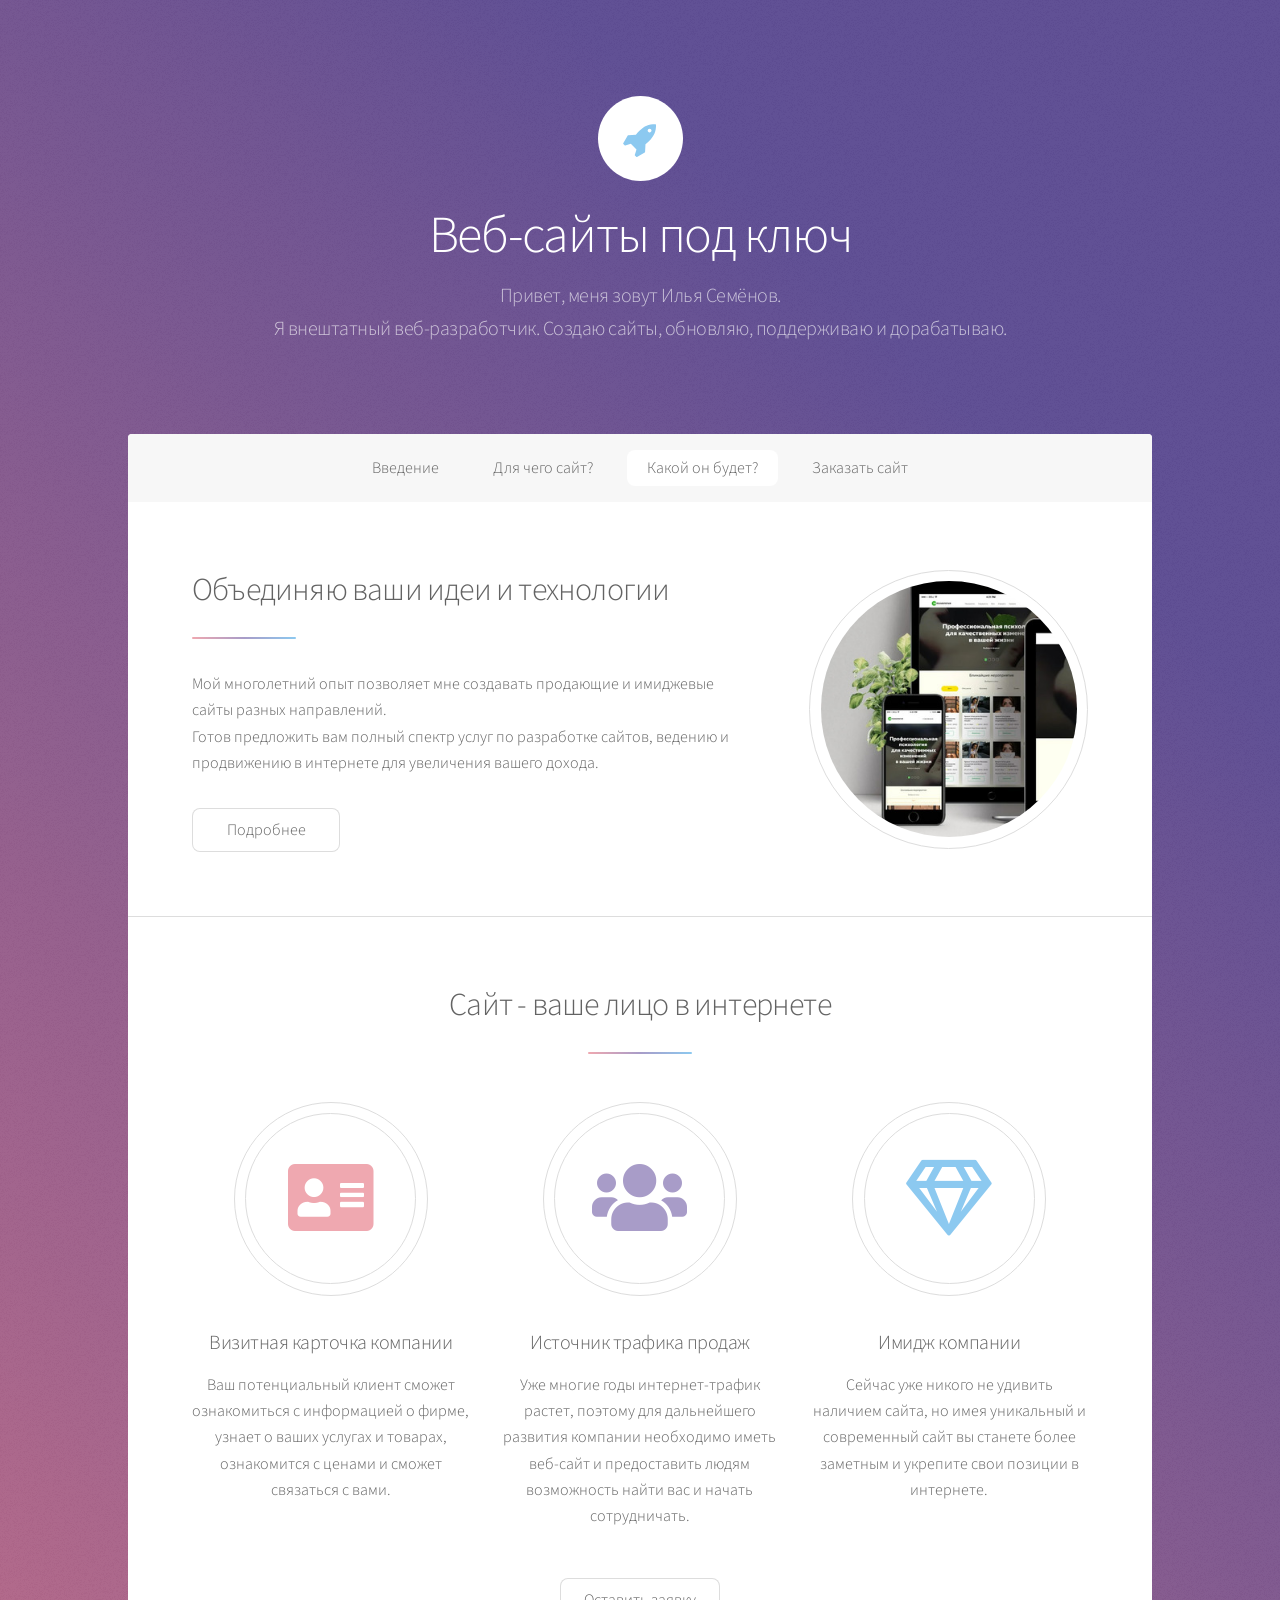
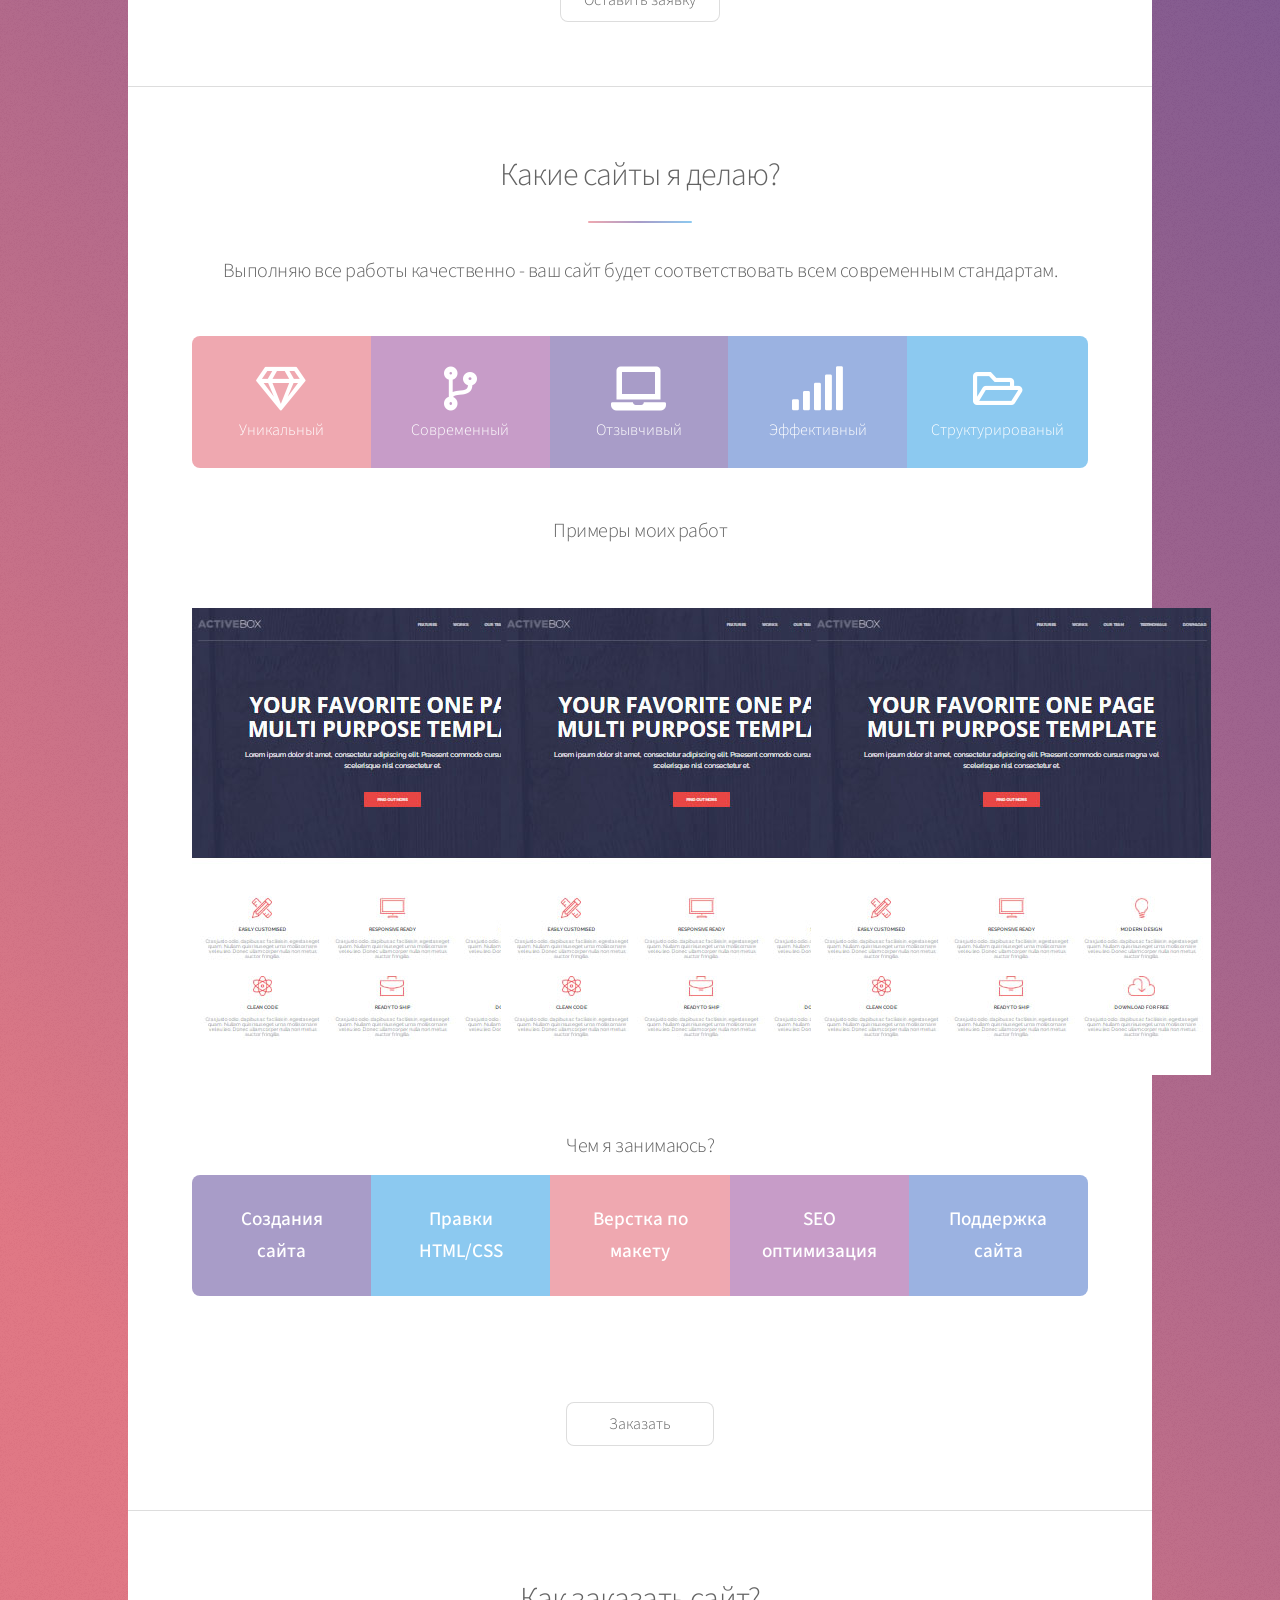
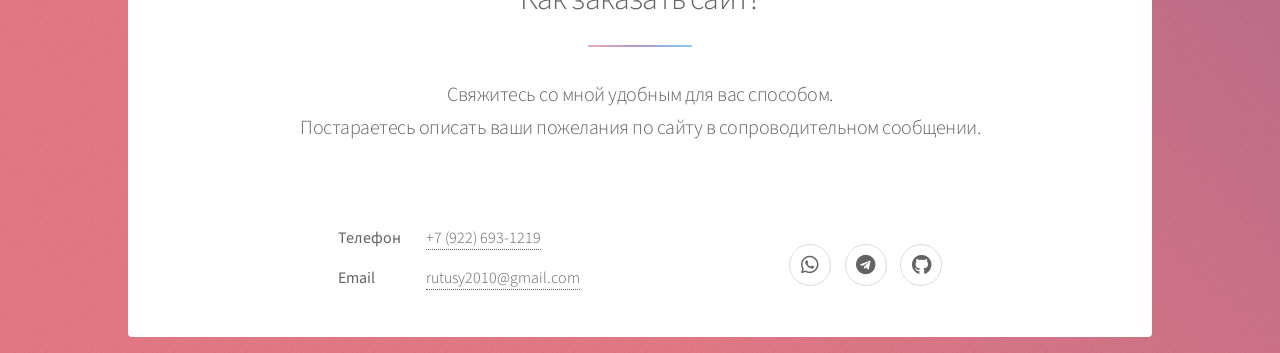
==== commit 00112fbb: "Update index.html" ====
--- a/index.html
+++ b/index.html
@@ -108,13 +108,13 @@
 								<h3>Примеры моих работ</h3>
 								<div class="content works">
 									<div class="works__item">
-										<img src="/images/works/src1.jpg" alt="">
+										<img src="/images/works/scr1.jpg" alt="">
 									</div>
 									<div class="works__item">
-										<img src="/images/works/src1.jpg" alt="">
+										<img src="/images/works/scr1.jpg" alt="">
 									</div>
 									<div class="works__item">
-										<img src="/images/works/src1.jpg" alt="">
+										<img src="/images/works/scr1.jpg" alt="">
 									</div>
 								</div>
 								<div class="content" style="columns:20em 1"><h3>Чем я занимаюсь?</h3>
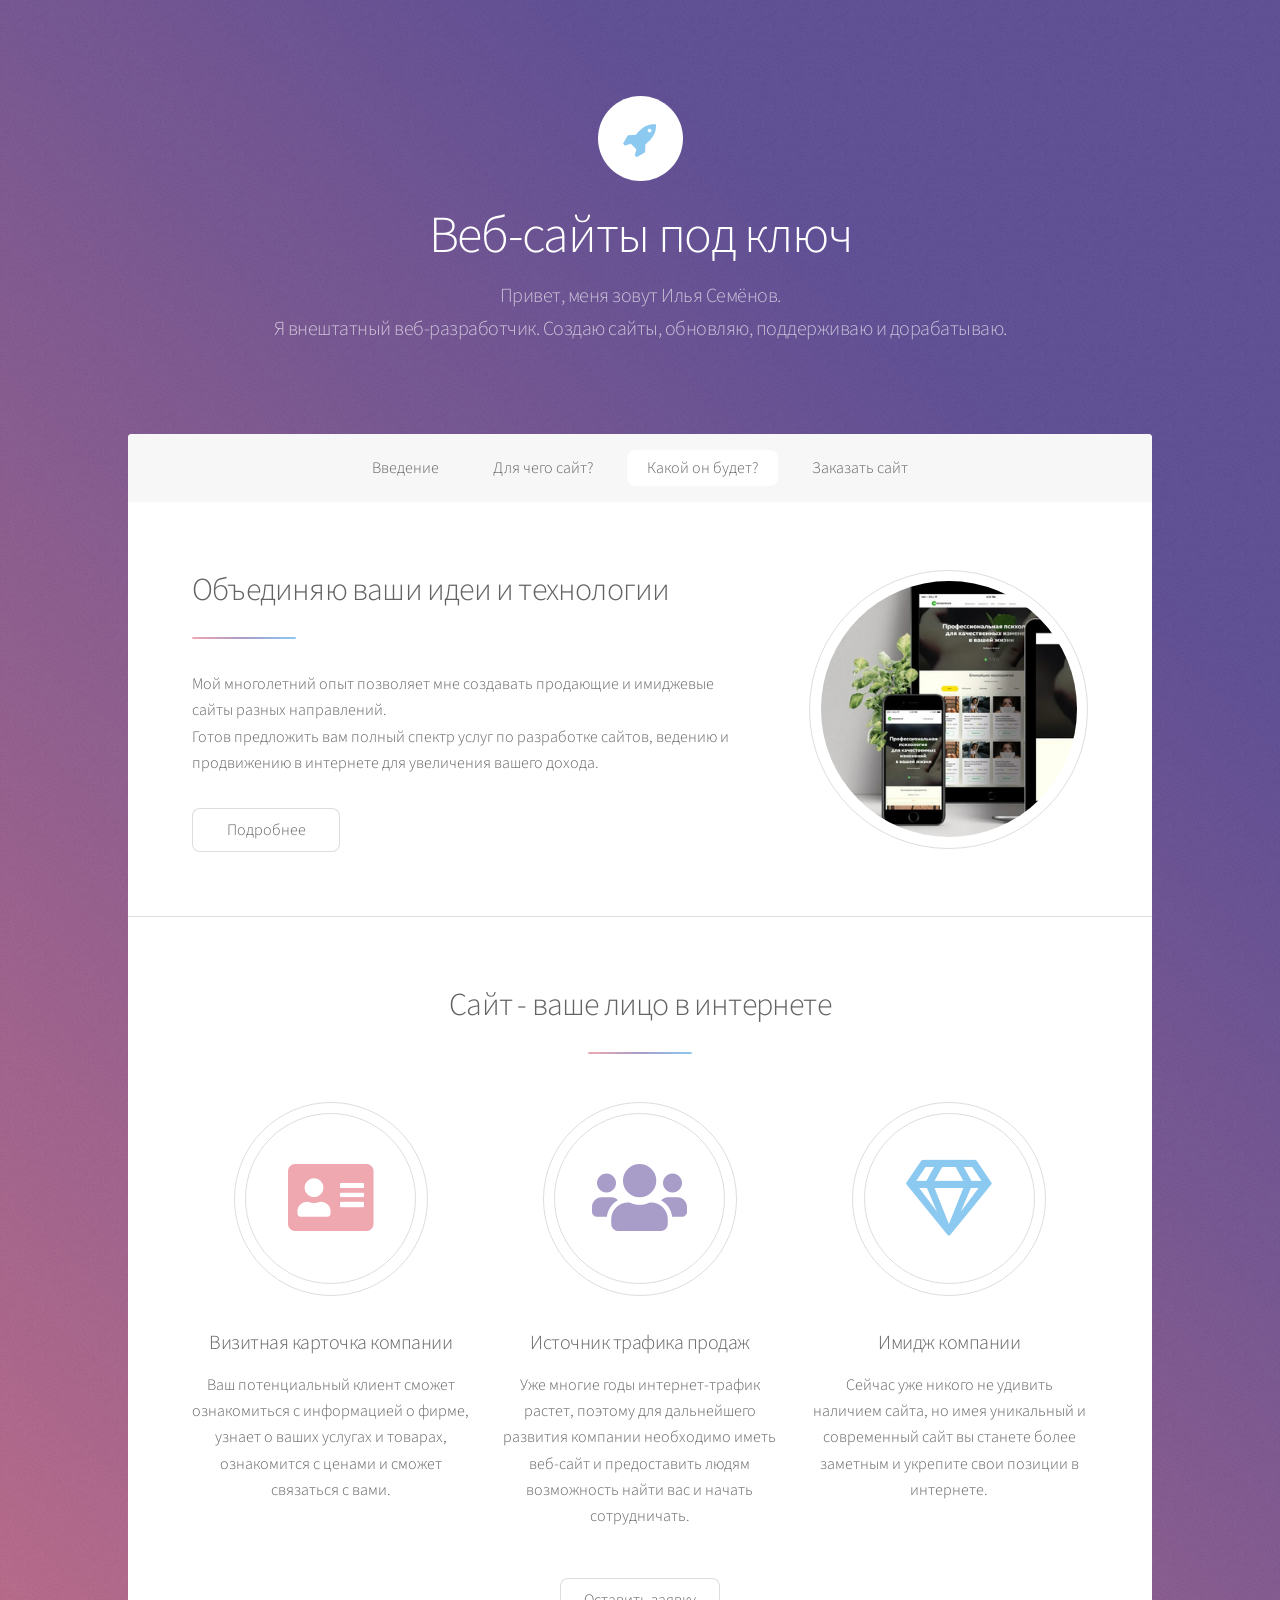
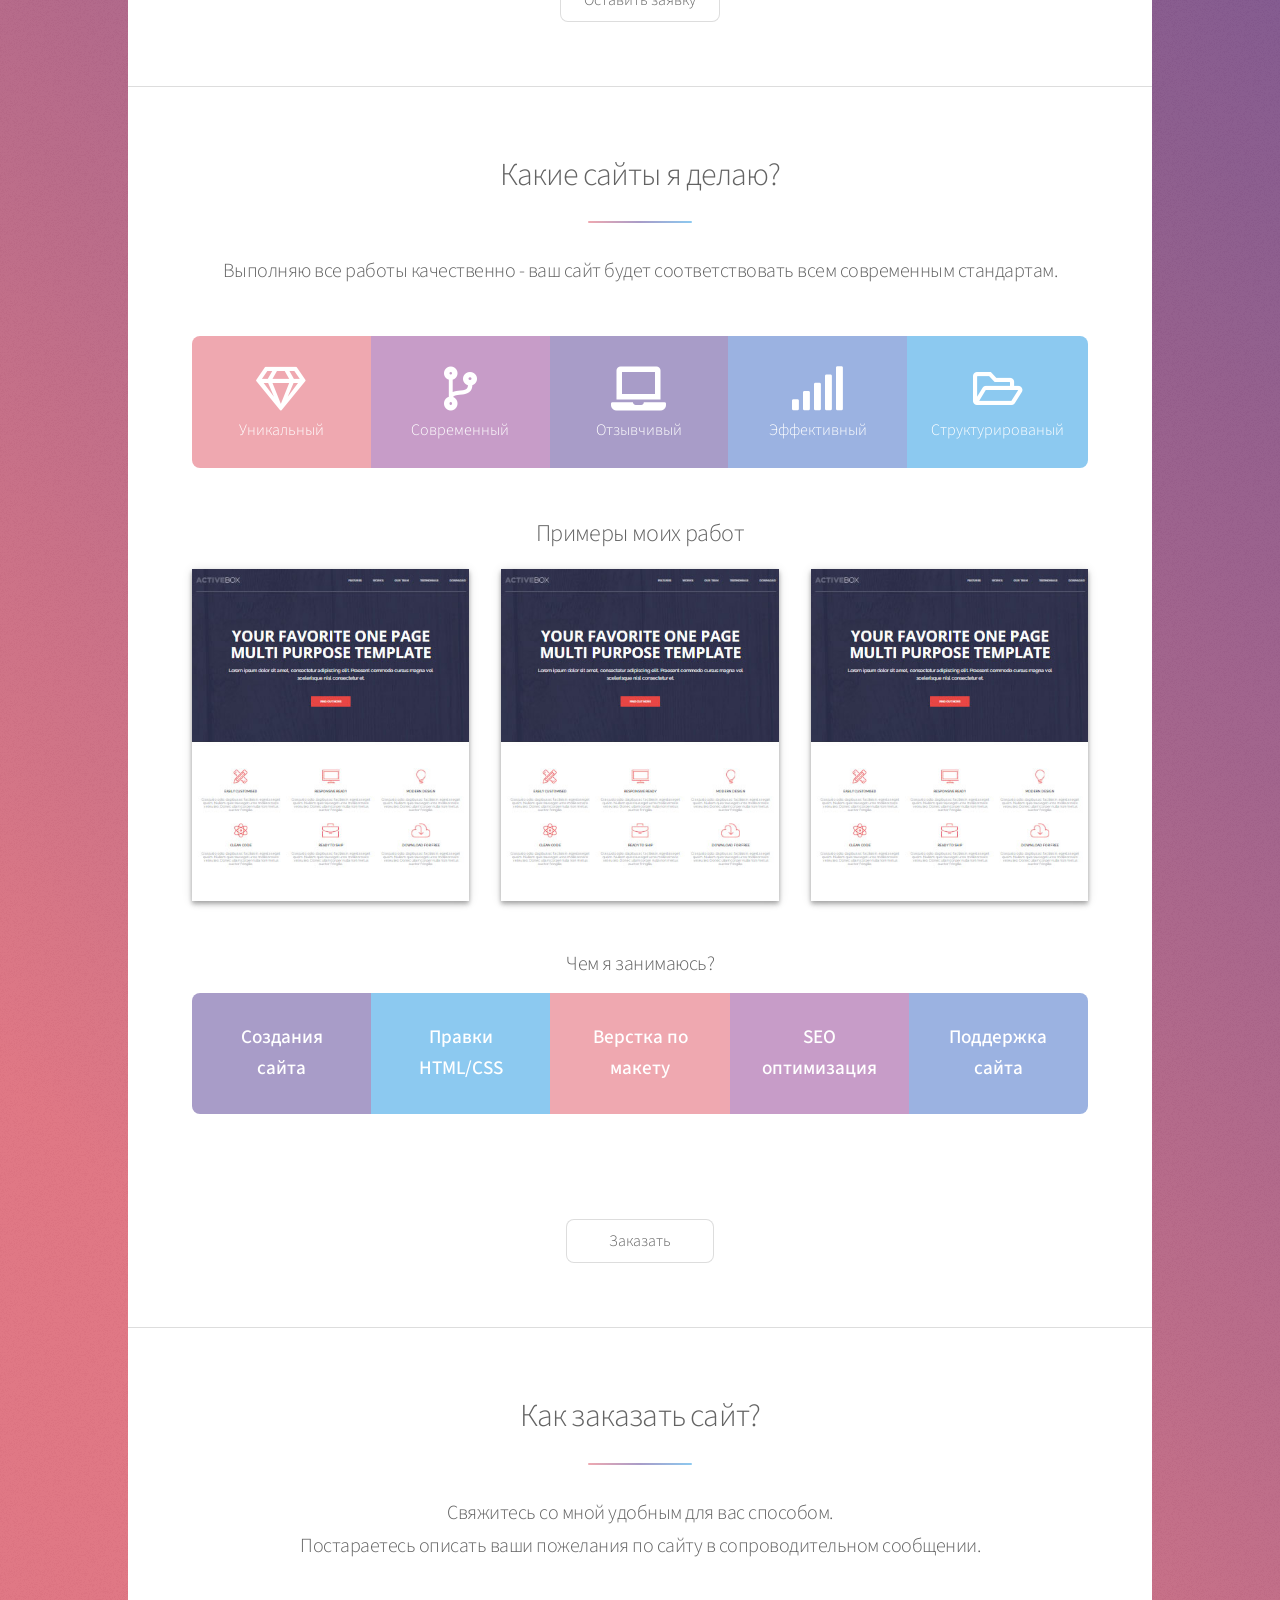
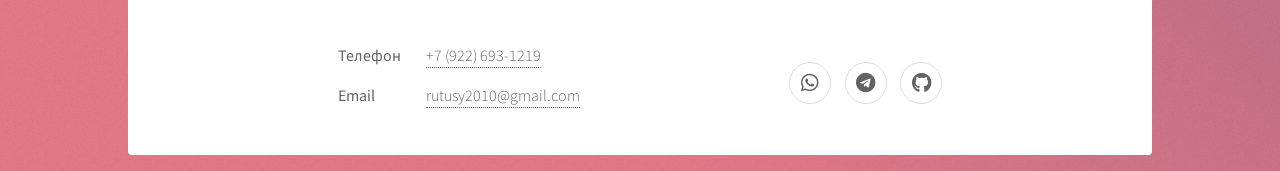
==== commit 635ed688: "Update index.html" ====
--- a/index.html
+++ b/index.html
@@ -105,16 +105,16 @@
 										<strong> </strong> Структурированый
 									</li>
 								</ul>
-								<h3>Примеры моих работ</h3>
+								<h2>Примеры моих работ</h2>
 								<div class="content works">
 									<div class="works__item">
-										<img src="/images/works/scr1.jpg" alt="">
+										<img class="works__photo" src="/images/works/scr1.jpg" alt="">
 									</div>
 									<div class="works__item">
-										<img src="/images/works/scr1.jpg" alt="">
+										<img class="works__photo" src="/images/works/scr1.jpg" alt="">
 									</div>
 									<div class="works__item">
-										<img src="/images/works/scr1.jpg" alt="">
+										<img class="works__photo" src="/images/works/scr1.jpg" alt="">
 									</div>
 								</div>
 								<div class="content" style="columns:20em 1"><h3>Чем я занимаюсь?</h3>
--- a/assets/css/main.css
+++ b/assets/css/main.css
@@ -3817,6 +3817,10 @@
 .works__item {
 	width: calc(33.33333% - 2em);
 	    margin-left: 2em;
-	    margin-top: 3em;
 	    padding: 0;
+	box-shadow: 0 4px 5px 0 rgba(0,0,0,0.14), 0 1px 10px 0 rgba(0,0,0,0.12), 0 2px 4px 0 rgba(0,0,0,0.20);
 }
+
+.works__photo {
+	width: 100%;	
+}
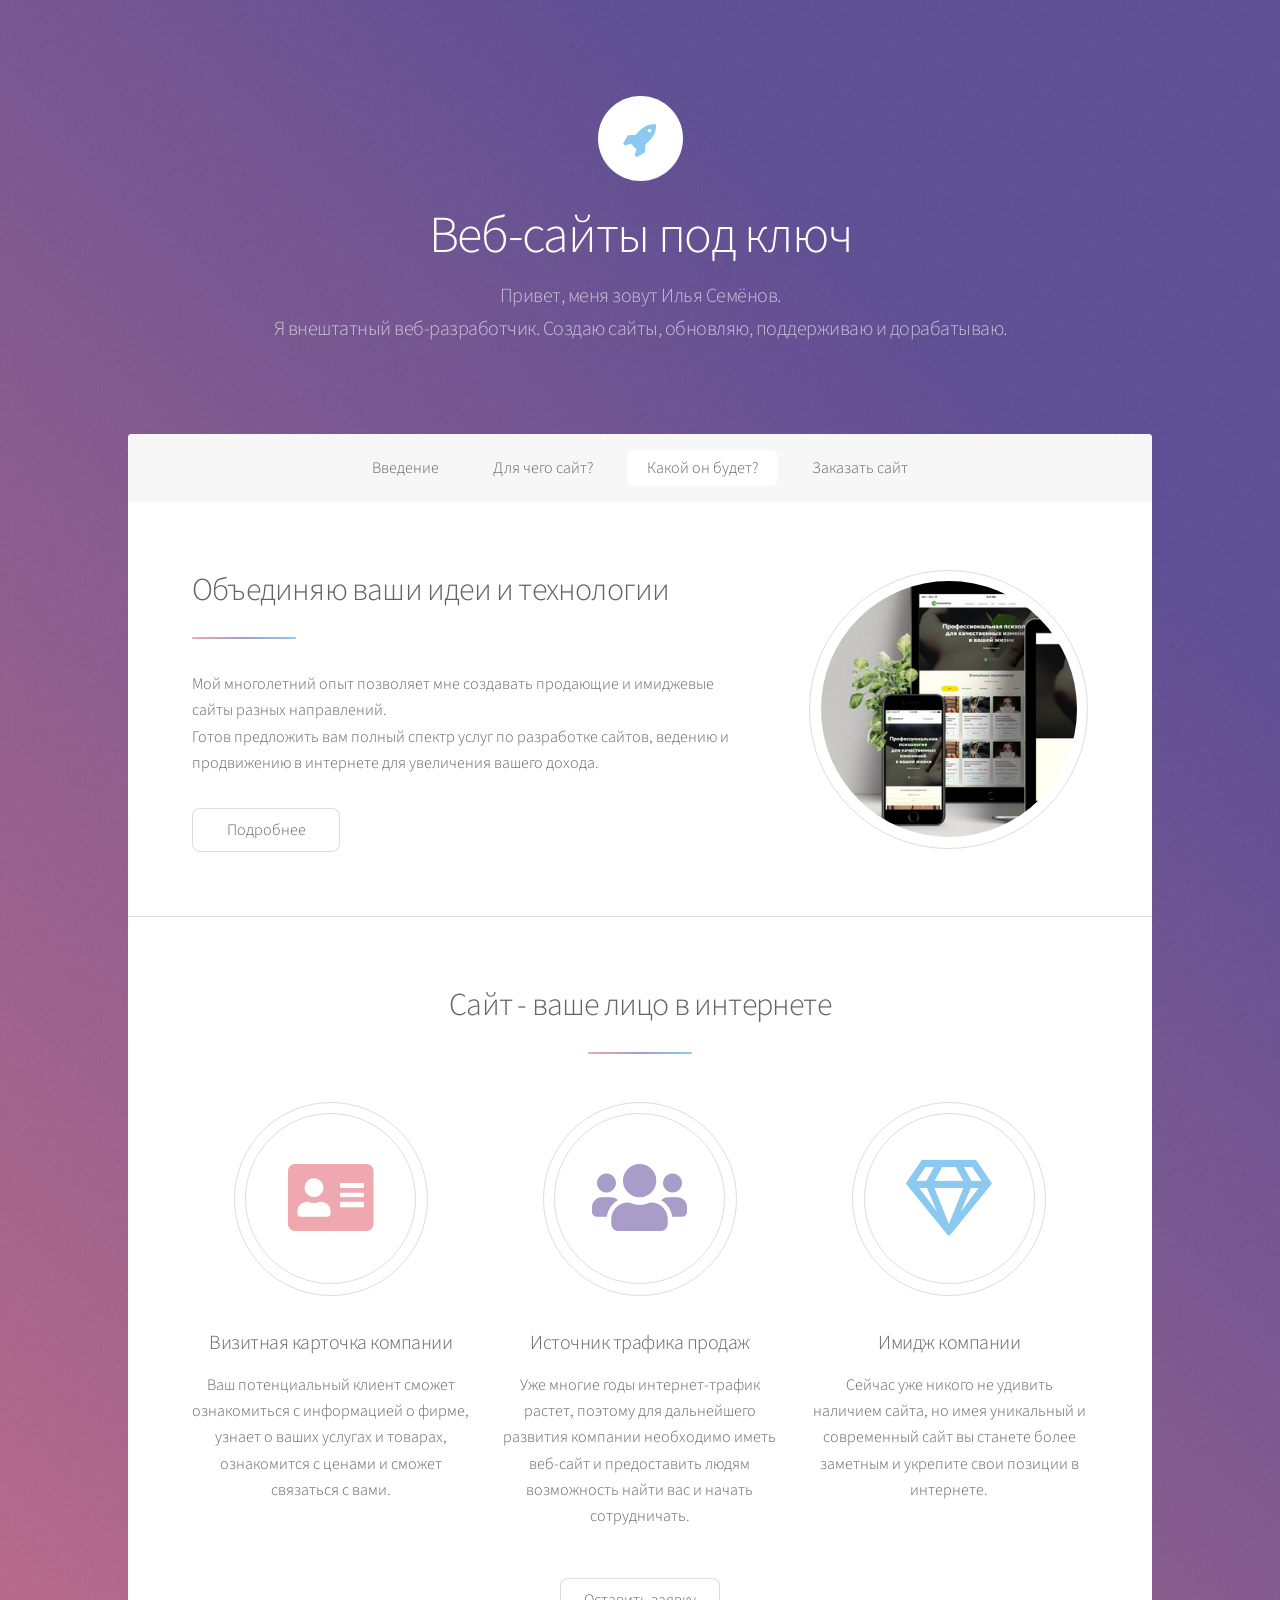
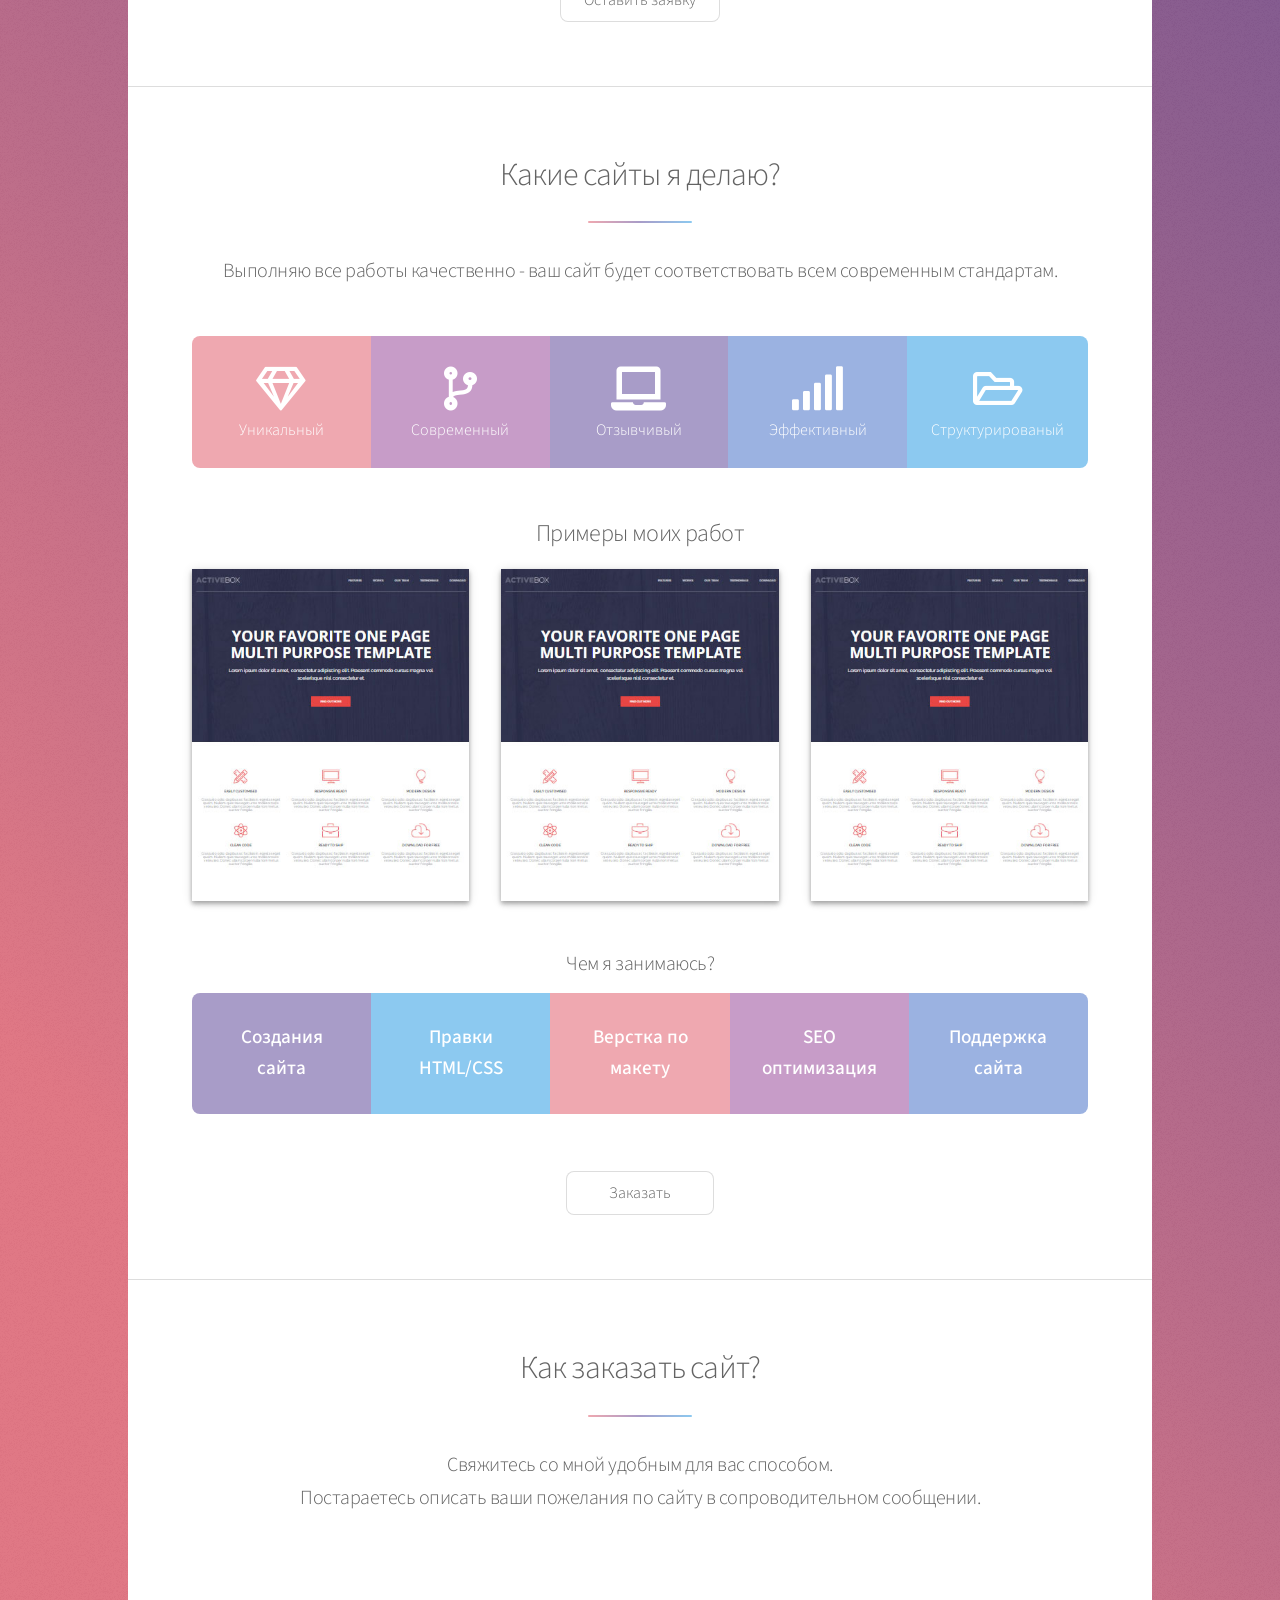
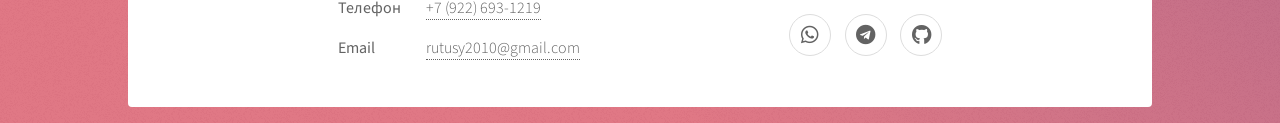
==== commit 8d674cbd: "Update index.html" ====
--- a/index.html
+++ b/index.html
@@ -117,7 +117,7 @@
 										<img class="works__photo" src="/images/works/scr1.jpg" alt="">
 									</div>
 								</div>
-								<div class="content" style="columns:20em 1"><h3>Чем я занимаюсь?</h3>
+								<div class="content"><h3>Чем я занимаюсь?</h3>
 									<ul class="statistics" style="font-size: 1.2em;font-weight: 500;">
 										<li class="style3">
 
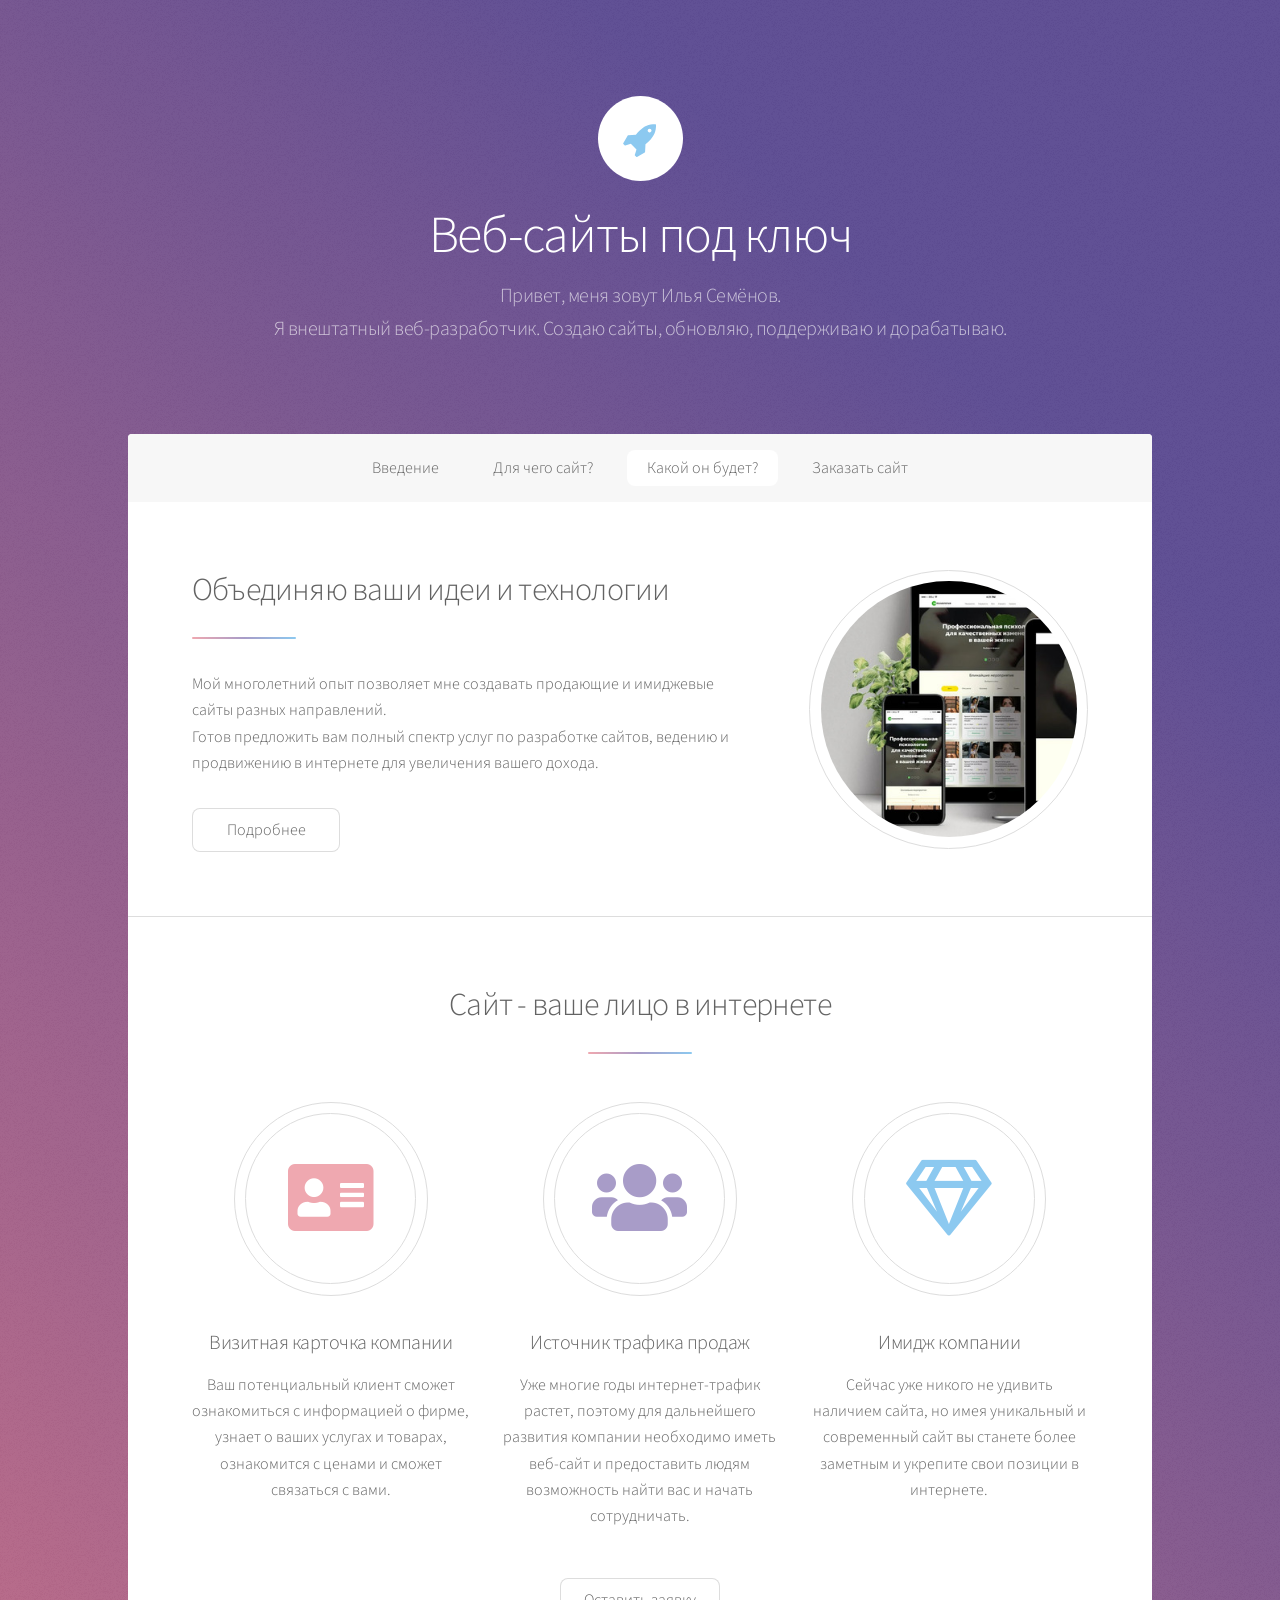
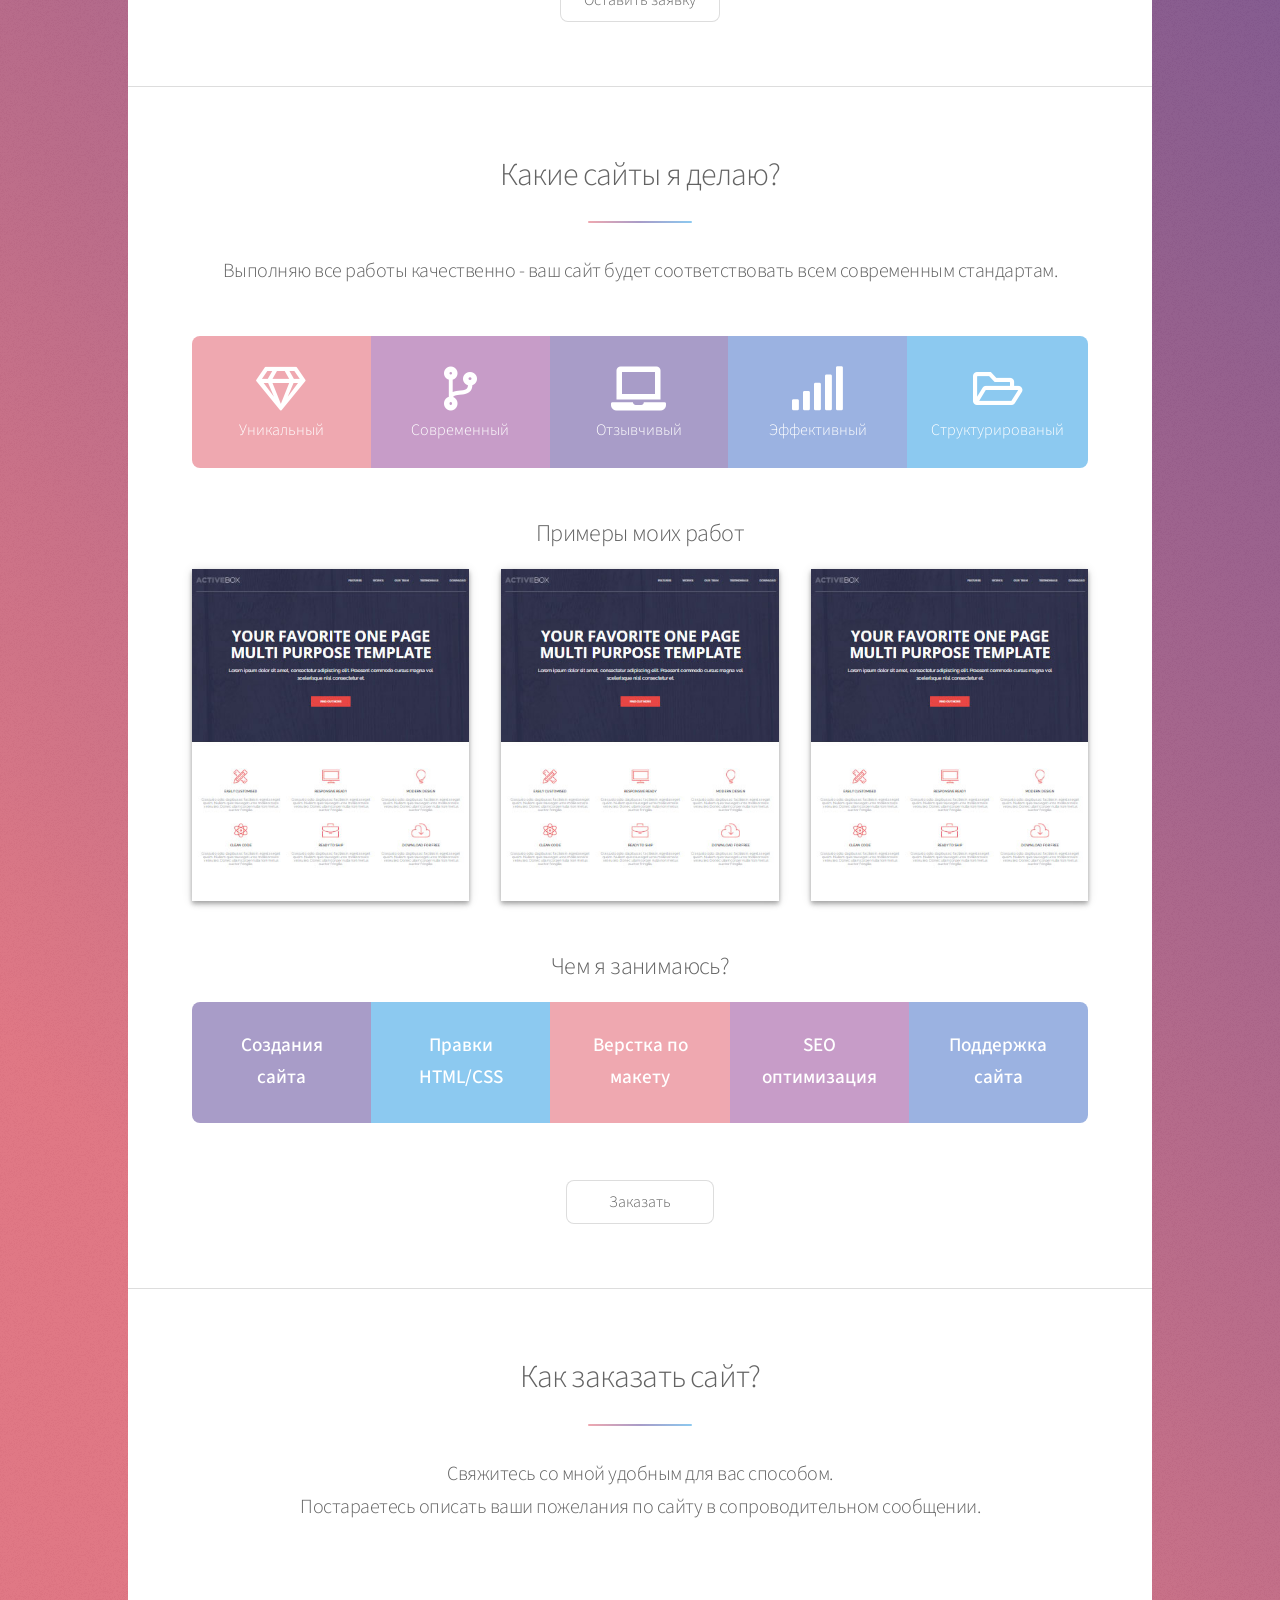
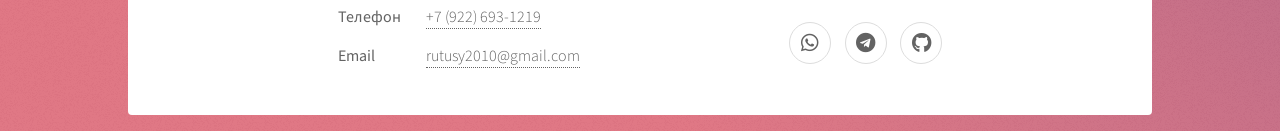
==== commit b8b04949: "Update index.html" ====
--- a/index.html
+++ b/index.html
@@ -117,7 +117,7 @@
 										<img class="works__photo" src="/images/works/scr1.jpg" alt="">
 									</div>
 								</div>
-								<div class="content"><h3>Чем я занимаюсь?</h3>
+								<div class="content"><h2>Чем я занимаюсь?</h2>
 									<ul class="statistics" style="font-size: 1.2em;font-weight: 500;">
 										<li class="style3">
 
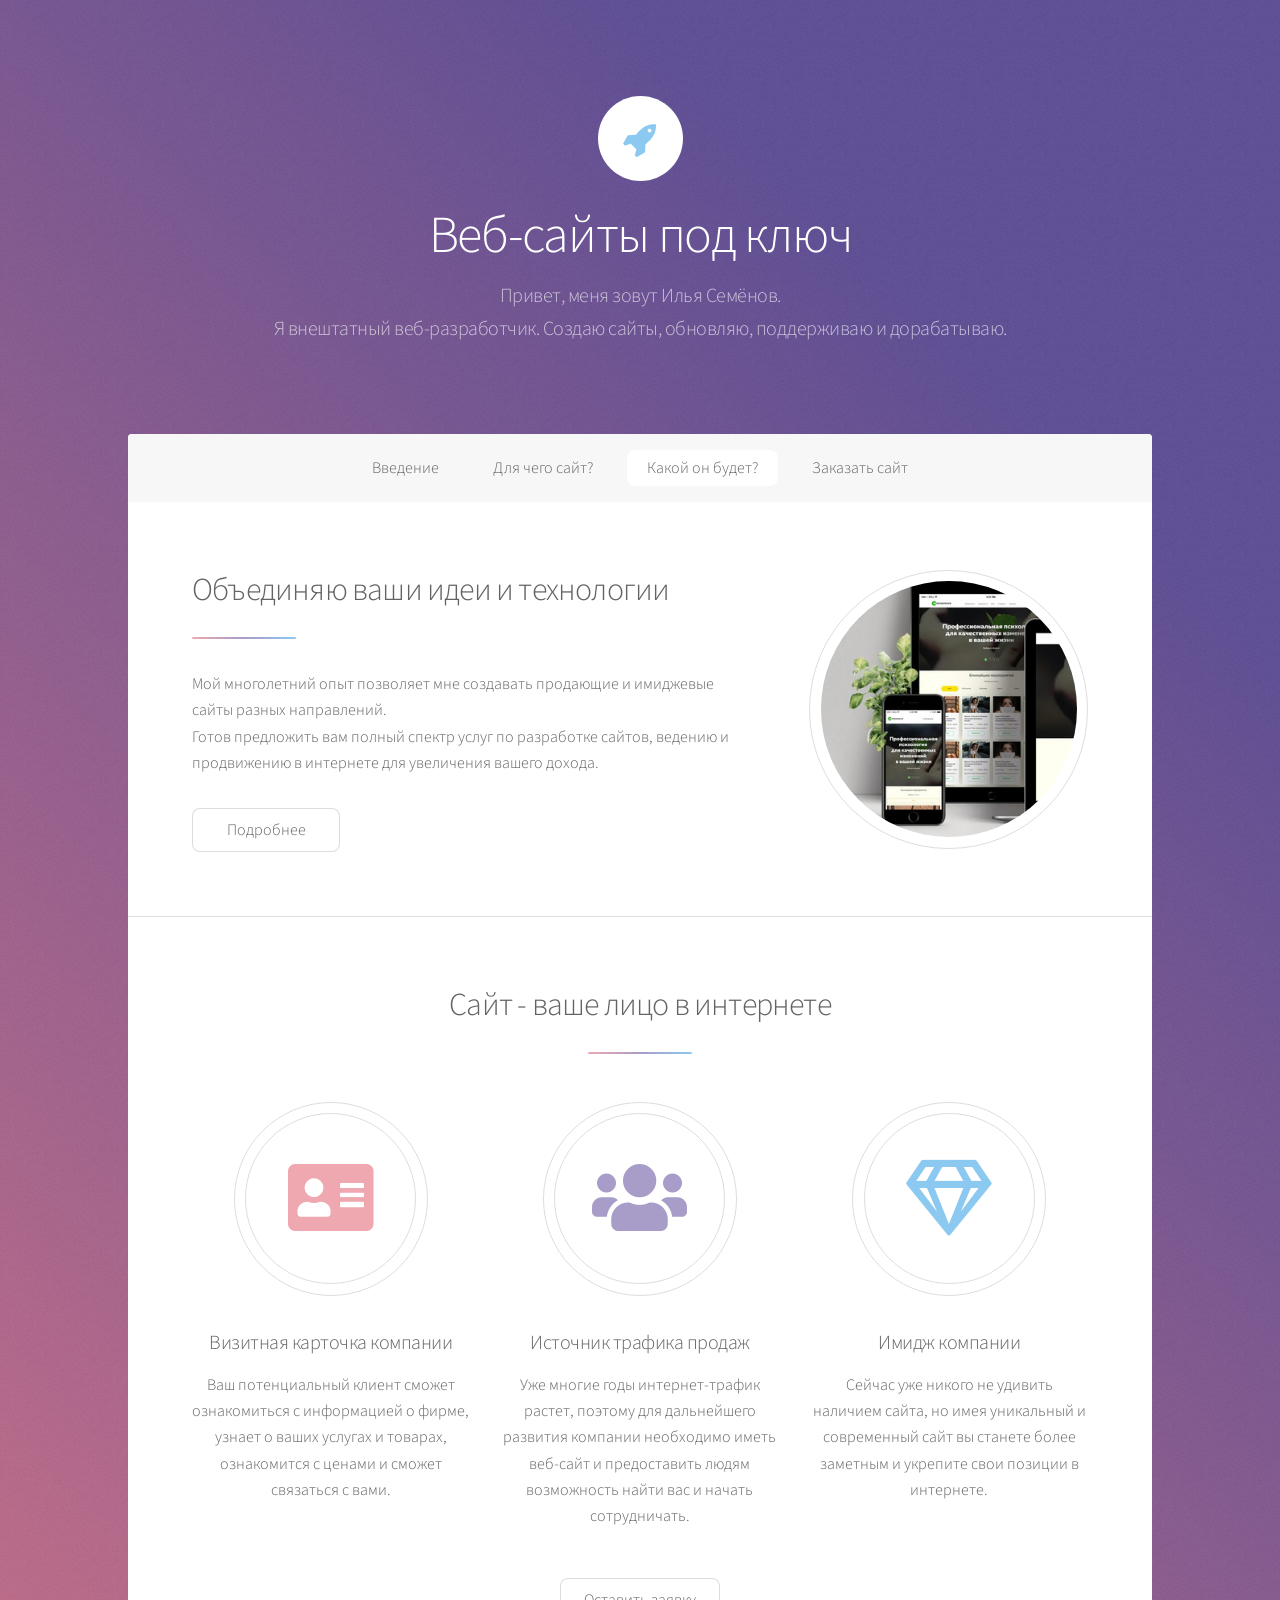
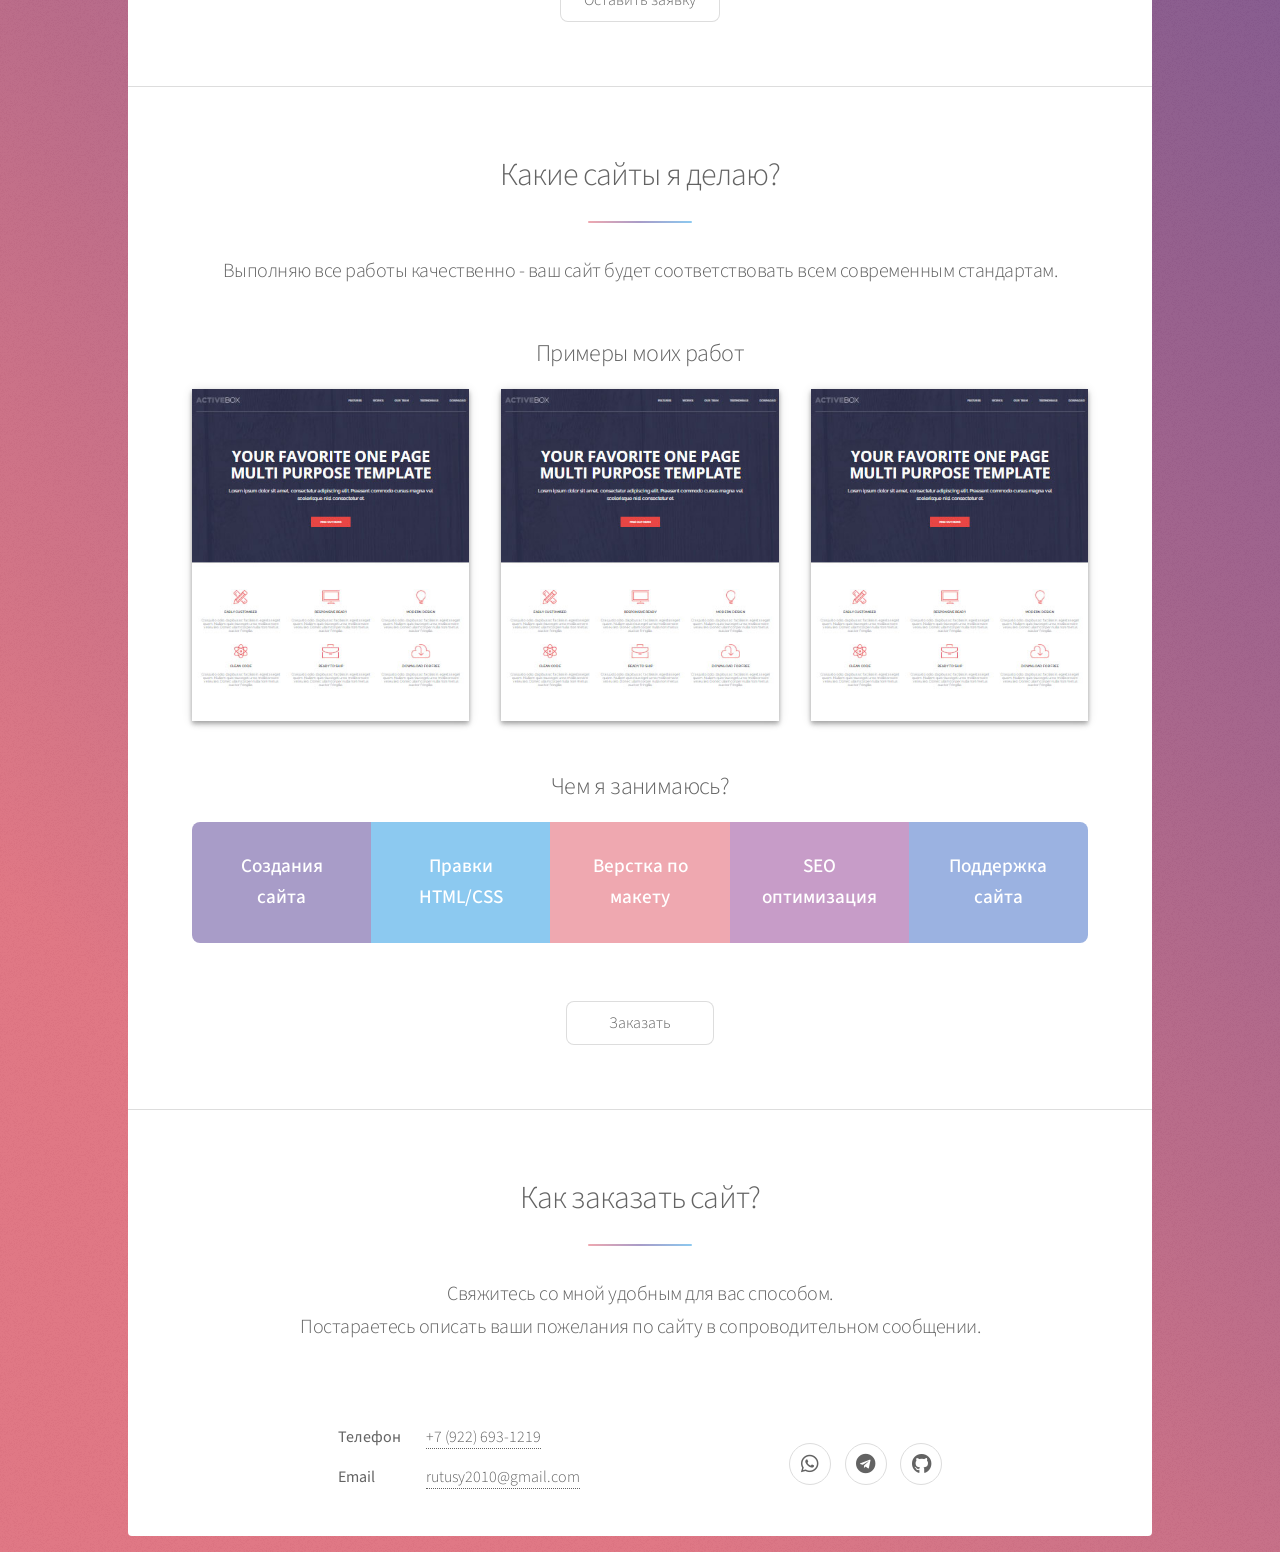
==== commit 52c68841: "Update index.html" ====
--- a/index.html
+++ b/index.html
@@ -83,7 +83,7 @@
 									<h2>Какие сайты я делаю?</h2>
 									<p>Выполняю все работы качественно - ваш сайт будет соответствовать всем современным стандартам.</p>
 								</header>
-								<ul class="statistics">
+								<ul class="statistics" style="display: none">
 									<li class="style1">
 										<span class="icon fa-gem"></span>
 										<strong> </strong> Уникальный
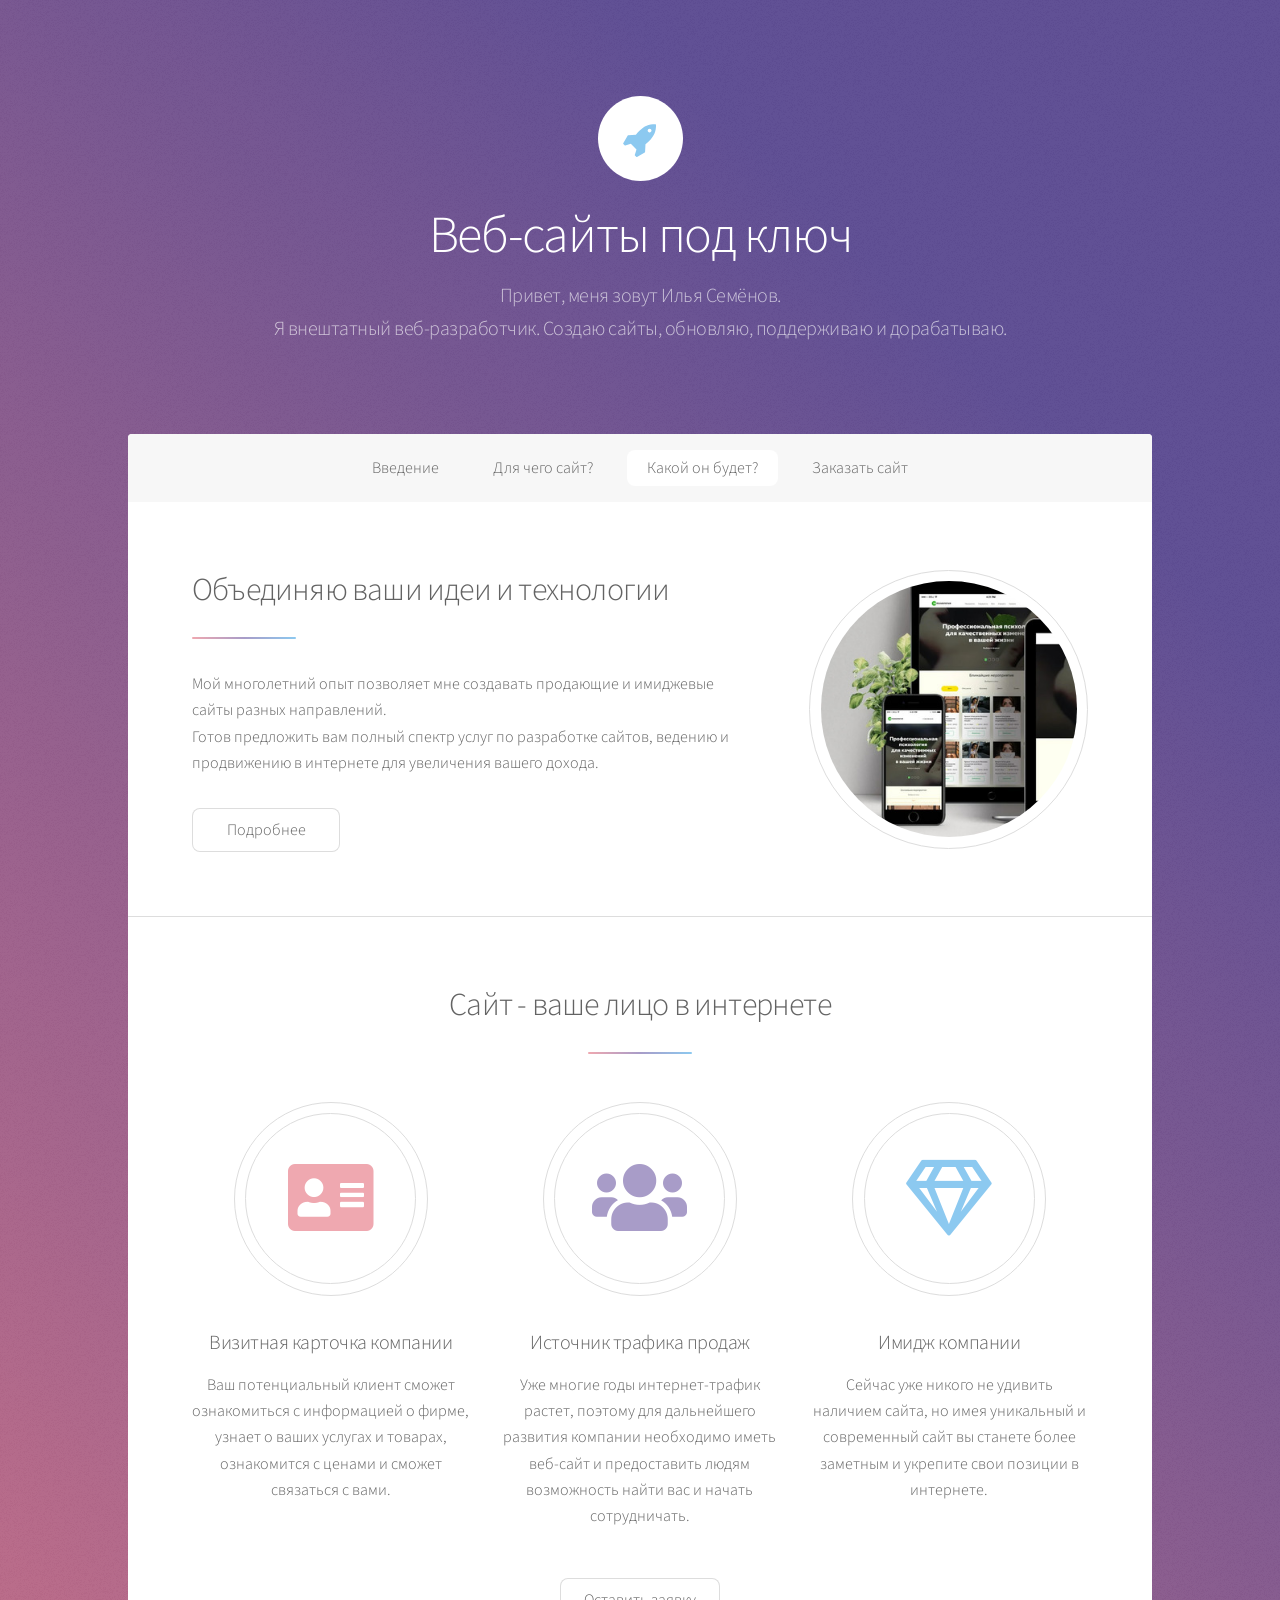
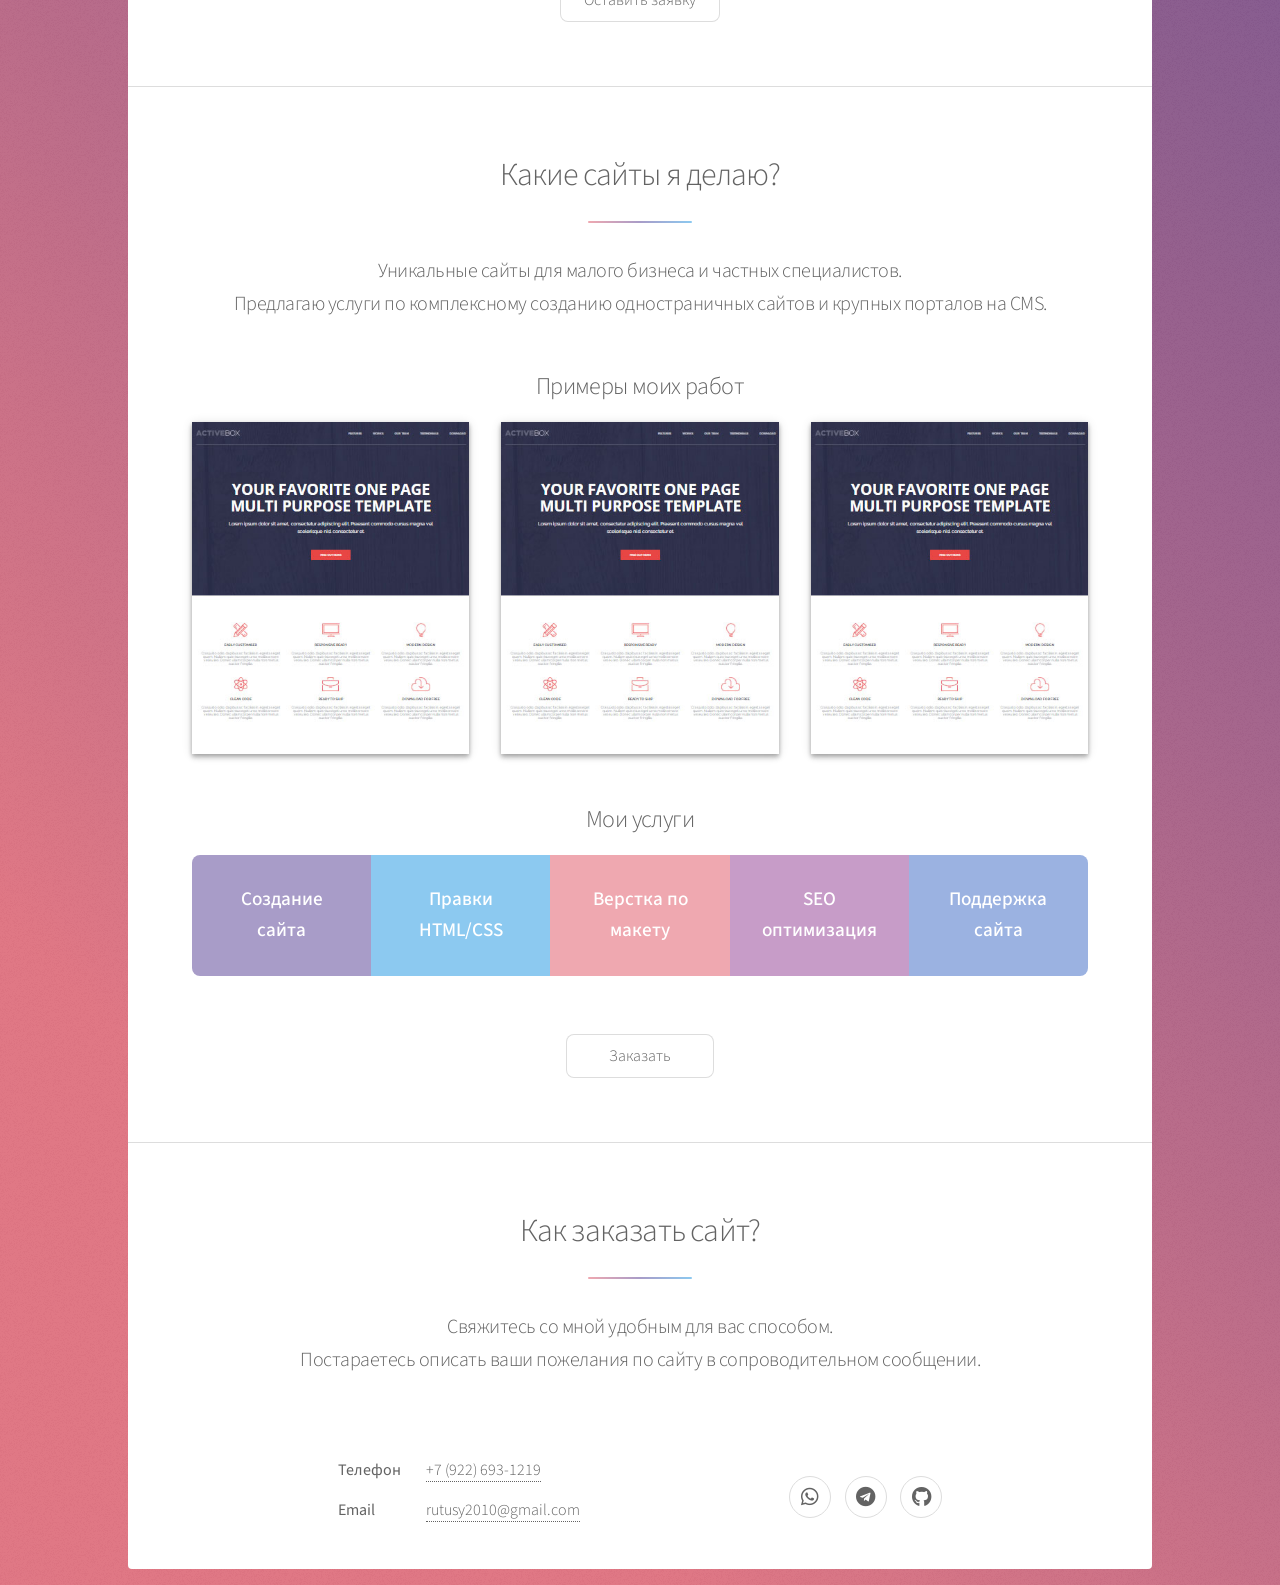
==== commit 5808803f: "Update index.html" ====
--- a/index.html
+++ b/index.html
@@ -81,7 +81,10 @@
 							<section id="second" class="main special">
 								<header class="major">
 									<h2>Какие сайты я делаю?</h2>
-									<p>Выполняю все работы качественно - ваш сайт будет соответствовать всем современным стандартам.</p>
+									<p>
+									Уникальные сайты для малого бизнеса и частных специалистов.<br>
+									Предлагаю услуги по комплексному созданию одностраничных сайтов и крупных порталов на CMS.
+									</p>
 								</header>
 								<ul class="statistics" style="display: none">
 									<li class="style1">
@@ -117,11 +120,11 @@
 										<img class="works__photo" src="/images/works/scr1.jpg" alt="">
 									</div>
 								</div>
-								<div class="content"><h2>Чем я занимаюсь?</h2>
+								<div class="content"><h2>Мои услуги</h2>
 									<ul class="statistics" style="font-size: 1.2em;font-weight: 500;">
 										<li class="style3">
 
-											Создания сайта
+											Создание сайта
 										</li>
 										<li class="style5">
 
